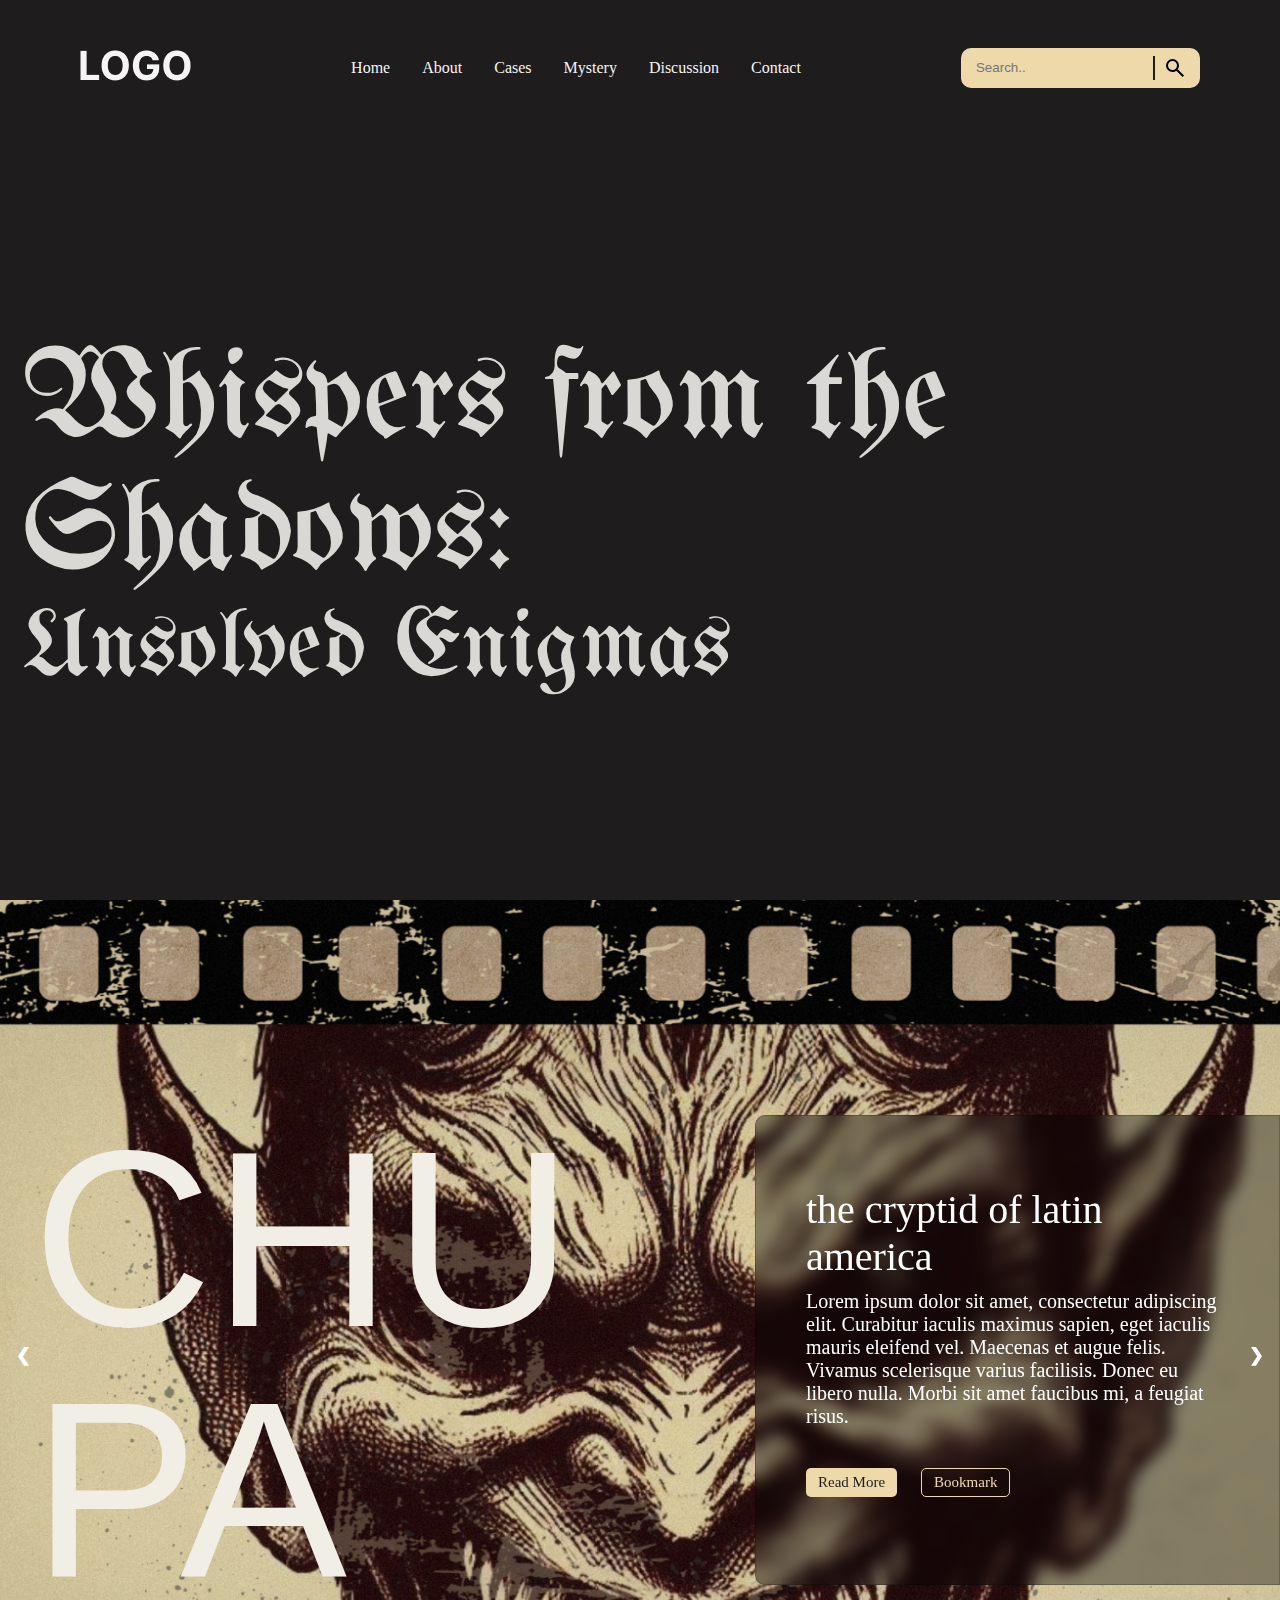
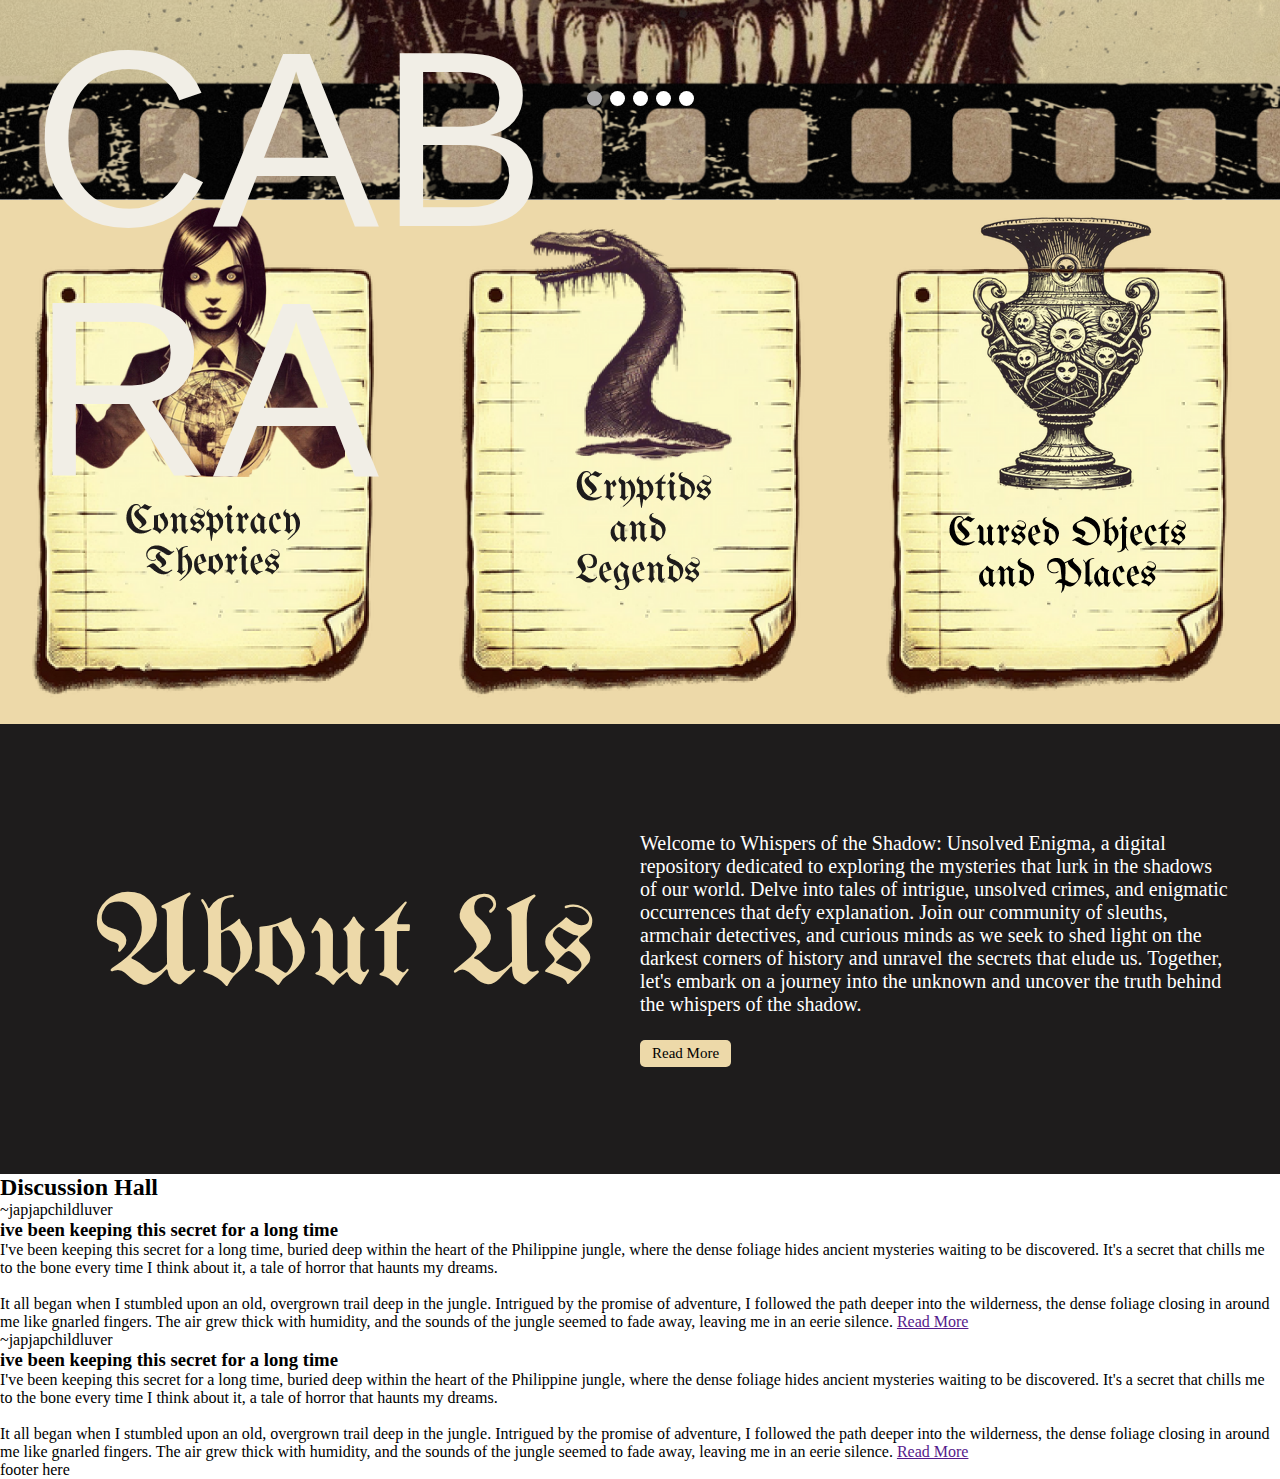
==== index.html @ 6ffd32dd "feat: added about us and discussion hall" ====
<!DOCTYPE html>
<html lang="en">

<head>
    <meta charset="UTF-8">
    <meta name="viewport" content="width=device-width, initial-scale=1.0">
    <title>Document</title>
    <link rel="stylesheet" href="/css/styles.css">
</head>

<body>
    <main>
        <nav>
            <div>
                <img src="/images/LOGO.png" alt="">
            </div>
            <ul>
                <li><a href="">Home</a></li>
                <li><a href="">About</a></li>
                <li><a href="">Cases</a></li>
                <li><a href="">Mystery</a></li>
                <li><a href="">Discussion</a></li>
                <li><a href="">Contact</a></li>

            </ul>
            <div class="search-container">
                <form action="">
                    <input type="text" placeholder="Search.." name="search">
                    <button type="submit"><img src="/images/search-icon.svg" alt=""></button>
                </form>
            </div>
        </nav>
        <!-- HERO  -->
        <section class="hero">
            <div>
                <div class="text-container">
                    <span>Whispers from the Shadows:</span>

                    <span>Unsolved Enigmas</span>
                </div>
            </div>
        </section>

    </main>

    <!-- || ============= CREATURES - SLIDER ================= || -->
    <section class="slideshow-container">

        <div class="mySlides fade">
            <div class="slider-content" style="width:100%">
                <!-- CHUPA CABRA -->
                <div>
                    <span class="slider-title">CHUPA CABRA</span>
                    <div class="content-right">
                        <span class="slider-subtitle">the cryptid of latin america</span>
                        <p>Lorem ipsum dolor sit amet, consectetur adipiscing elit. Curabitur iaculis maximus sapien,
                            eget iaculis mauris eleifend
                            vel. Maecenas et augue felis. Vivamus scelerisque varius facilisis. Donec eu libero nulla.
                            Morbi sit amet faucibus mi, a
                            feugiat risus.</p>

                        <div class="slider-buttons">
                            <button>Read More</button>
                            <button>Bookmark</button>
                        </div>
                    </div>

                </div>

            </div>

        </div>

        <div class="mySlides fade">

            <div class="slider-content" style="width:100%">
                <!-- ANA BELLE  -->
                <div>
                    <span class="slider-title">ANA BELLE</span>
                    <div class="content-right">
                        <span class="slider-subtitle">the cryptid of latin america</span>
                        <p>Lorem ipsum dolor sit amet, consectetur adipiscing elit. Curabitur iaculis maximus sapien,
                            eget iaculis mauris eleifend
                            vel. Maecenas et augue felis. Vivamus scelerisque varius facilisis. Donec eu libero nulla.
                            Morbi sit amet faucibus mi, a
                            feugiat risus.</p>

                        <div class="slider-buttons">
                            <button>Read More</button>
                            <button>Bookmark</button>
                        </div>
                    </div>

                </div>
            </div>

        </div>

        <div class="mySlides fade">

            <div class="slider-content" style="width:100%">
                <!-- AXE MAN -->
                <div>
                    <span class="slider-title">AXE MAN</span>
                    <div class="content-right">
                        <span class="slider-subtitle">the cryptid of latin america</span>
                        <p>Lorem ipsum dolor sit amet, consectetur adipiscing elit. Curabitur iaculis maximus sapien,
                            eget iaculis mauris eleifend
                            vel. Maecenas et augue felis. Vivamus scelerisque varius facilisis. Donec eu libero nulla.
                            Morbi sit amet faucibus mi, a
                            feugiat risus.</p>

                        <div class="slider-buttons">
                            <button>Read More</button>
                            <button>Bookmark</button>
                        </div>
                    </div>

                </div>
            </div>

        </div>

        <div class="mySlides fade">

            <div class="slider-content" style="width:100%">
                <!-- MARY CELESTE -->
                <div>
                    <span class="slider-title">MARY CELESTE</span>
                    <div class="content-right">
                        <span class="slider-subtitle">the cryptid of latin america</span>
                        <p>Lorem ipsum dolor sit amet, consectetur adipiscing elit. Curabitur iaculis maximus sapien,
                            eget iaculis mauris eleifend
                            vel. Maecenas et augue felis. Vivamus scelerisque varius facilisis. Donec eu libero nulla.
                            Morbi sit amet faucibus mi, a
                            feugiat risus.</p>

                        <div class="slider-buttons">
                            <button>Read More</button>
                            <button>Bookmark</button>
                        </div>
                    </div>

                </div>
            </div>

        </div>

        <div class="mySlides fade">

            <div class="slider-content" style="width:100%">
                <!-- BELL WITCH -->
                <div>
                    <span class="slider-title">BELL WITCH</span>
                    <div class="content-right">
                        <span class="slider-subtitle">the cryptid of latin america</span>
                        <p>Lorem ipsum dolor sit amet, consectetur adipiscing elit. Curabitur iaculis maximus sapien,
                            eget iaculis mauris eleifend
                            vel. Maecenas et augue felis. Vivamus scelerisque varius facilisis. Donec eu libero nulla.
                            Morbi sit amet faucibus mi, a
                            feugiat risus.</p>

                        <div class="slider-buttons">
                            <button>Read More</button>
                            <button>Bookmark</button>
                        </div>
                    </div>

                </div>
            </div>

        </div>

        <a class="prev" onclick="plusSlides(-1)">❮</a>
        <a class="next" onclick="plusSlides(1)">❯</a>


        <div class="dots" style="text-align:center">
            <span class="dot" onclick="currentSlide(1)"></span>
            <span class="dot" onclick="currentSlide(2)"></span>
            <span class="dot" onclick="currentSlide(3)"></span>
            <span class="dot" onclick="currentSlide(4)"></span>
            <span class="dot" onclick="currentSlide(5)"></span>
        </div>
    </section>

    <!-- || ============= CATEGORIES - SLIDER ================= || -->

    <section class="banner-section">

        <!-- TODO: EDIT PNG, TRIM BORDERS FOR UNIFORM SIZE -->

        <article class="banner-article">
            <div class="banner-div">
                <ul class="banner-ul">
                    <li class="banner-li"><img src="/images/categories/conspiracy-theories.png" /></li>
                    <li class="banner-li"><img src="/images/categories/cryptids-legends.png" /></li>
                    <li class="banner-li"><img src="/images/categories/cursed-obj-places.png" /></li>
                    <!-- <li class="banner-li"><img src="/images/categories/" /></li> -->
                </ul>
            </div>
            <div class="banner-div">
                <ul class="banner-ul">
                    <li class="banner-li"><img src="/images/categories/historical-mysteries.png" /></li>
                    <li class="banner-li"><img src="/images/categories/paranormal.png" /></li>
                    <li class="banner-li"><img src="/images/categories/unsolved-crimes.png" /></li>
                    <!-- <li class="banner-li"><img src="/images/categories/" /></li> -->
                </ul>
            </div>

        </article>
    </section>

    <!-- || ============= ABOUT US ================= || -->
    <section class="about-us">
        <div>
            <span>About Us</span>
            <div class="about-content">
                <div>
                    <!-- TODO: image appear on hover -->
                    <img src="/images/about-us.png" alt="">
                    <p>Welcome to Whispers of the Shadow: Unsolved Enigma, a digital repository dedicated to exploring
                        the
                        mysteries that lurk
                        in the shadows of our world. Delve into tales of intrigue, unsolved crimes, and enigmatic
                        occurrences that defy
                        explanation. Join our community of sleuths, armchair detectives, and curious minds as we seek to
                        shed light on the
                        darkest corners of history and unravel the secrets that elude us. Together, let's embark on a
                        journey into the unknown
                        and uncover the truth behind the whispers of the shadow.</p>
                </div>
                <button>Read More</button>
            </div>
        </div>
    </section>


    <!-- || ============= DISCUSSION ================= || -->
    <section class="discussion-section">
        <h2>Discussion Hall</h2>

        <div class="discussion">
            <span class="disc-sender">~japjapchildluver</span>
            <h3 class="disc-title">ive been keeping this secret for a long time</h3>
            <p>
                I've been keeping this secret for a long time, buried deep within the heart of the Philippine jungle,
                where the dense
                foliage hides ancient mysteries waiting to be discovered. It's a secret that chills me to the bone every
                time I think
                about it, a tale of horror that haunts my dreams.
                <br><br>
                It all began when I stumbled upon an old, overgrown trail deep in the jungle. Intrigued by the promise
                of adventure, I
                followed the path deeper into the wilderness, the dense foliage closing in around me like gnarled
                fingers. The air grew
                thick with humidity, and the sounds of the jungle seemed to fade away, leaving me in an eerie silence.

                <span><a href="">Read More</a></span>
            </p>

        </div>
        <!--  -->
        <div class="discussion">
            <span class="disc-sender">~japjapchildluver</span>
            <h3 class="disc-title">ive been keeping this secret for a long time</h3>
            <p>
                I've been keeping this secret for a long time, buried deep within the heart of the Philippine jungle,
                where the dense
                foliage hides ancient mysteries waiting to be discovered. It's a secret that chills me to the bone every
                time I think
                about it, a tale of horror that haunts my dreams.
                <br><br>
                It all began when I stumbled upon an old, overgrown trail deep in the jungle. Intrigued by the promise
                of adventure, I
                followed the path deeper into the wilderness, the dense foliage closing in around me like gnarled
                fingers. The air grew
                thick with humidity, and the sounds of the jungle seemed to fade away, leaving me in an eerie silence.

                <a><a href="">Read More</a></a>
            </p>

        </div>

    </section>


    <!-- || ============= FOOTER ================= || -->
    <footer>
        footer here

    </footer>





    <script src="/js/script.js"></script>
</body>

</html>
---- css/styles.css ----
@import url("https://fonts.googleapis.com/css2?family=Old+Standard+TT:ital,wght@0,400;0,700;1,400&family=UnifrakturMaguntia&display=swap");
@import url("https://fonts.cdnfonts.com/css/coluna");
* {
  margin: 0;
  padding: 0;
  box-sizing: border-box;
  border: none;
}

main {
  background-color: #1E1C1C;
}

nav {
  display: flex;
  align-items: center;
  padding: 0 5rem;
  height: 15vh;
  font-family: "Old Standard TT", serif;
  font-weight: 400;
  font-style: normal;
  font-size: 16px;
}
nav ul {
  text-decoration: none;
  margin: 0 auto;
}
nav ul li {
  display: inline;
  margin: 0 14px;
}
nav ul li a {
  text-decoration: none;
  color: #F5F5F5;
}
nav form {
  display: flex;
  align-items: center;
  align-items: stretch;
  max-width: 500px;
  padding: 5px;
  background-color: #EDD9A9;
  border-radius: 10px;
}
nav form input {
  background-color: #EDD9A9;
  height: 30px;
  padding: 0 0 0 10px;
}
nav form input:focus {
  outline: none;
}
nav form button {
  background-color: #EDD9A9;
  display: flex;
  align-items: center;
  cursor: pointer;
}
nav form button img {
  border-left: 2px solid #1E1C1C;
  padding: 0 8px;
}

.hero {
  height: 85vh;
  color: #DAD8D4;
  font-family: "UnifrakturMaguntia", cursive;
  font-weight: 400;
  font-style: normal;
  font-size: 16px;
}
.hero div {
  width: 80%;
  display: flex;
  justify-content: center;
  align-items: center;
  height: 100%;
}
.hero div .text-container {
  display: flex;
  flex-direction: column;
  align-items: start;
  width: 980px;
  font-size: 128px;
}
.hero div .text-container span:nth-child(2) {
  font-size: 96px;
}

.slideshow-container {
  max-width: 100vw;
  height: 100vh;
  position: relative;
  margin: auto;
  /* Next & previous buttons */
  /* Position the "next button" to the right */
  /* On hover, add a black background color with a little bit see-through */
  /* The dots/bullets/indicators */
  /* Fading animation */
  /* On smaller screens, decrease text size */
}
.slideshow-container .mySlides {
  display: none;
}
.slideshow-container .mySlides:nth-child(1) {
  background-image: url("/images/chupacabra.png");
  height: 100%;
  /* Center and scale the image nicely */
  background-position: center;
  background-repeat: no-repeat;
  background-size: cover;
}
.slideshow-container .mySlides:nth-child(2) {
  background-image: url("/images/anabelle.png");
  height: 100%;
  /* Center and scale the image nicely */
  background-position: center;
  background-repeat: no-repeat;
  background-size: cover;
}
.slideshow-container .mySlides:nth-child(3) {
  background-image: url("/images/axeman.png");
  height: 100%;
  /* Center and scale the image nicely */
  background-position: center;
  background-repeat: no-repeat;
  background-size: cover;
}
.slideshow-container .mySlides:nth-child(4) {
  background-image: url("/images/maryceleste.png");
  height: 100%;
  /* Center and scale the image nicely */
  background-position: center;
  background-repeat: no-repeat;
  background-size: cover;
}
.slideshow-container .mySlides:nth-child(5) {
  background-image: url("/images/bellwitch.png");
  height: 100%;
  /* Center and scale the image nicely */
  background-position: center;
  background-repeat: no-repeat;
  background-size: cover;
}
.slideshow-container .mySlides .slider-content {
  position: absolute;
  top: 50%;
  left: 50%;
  transform: translate(-50%, -50%);
  width: 100%;
  color: white;
}
.slideshow-container .mySlides .slider-content div {
  display: flex;
  justify-content: space-between;
}
.slideshow-container .mySlides .slider-content div .slider-title {
  display: inline-block;
  text-align: start;
  max-width: 600px;
  max-height: 470px;
  margin-left: 2rem;
  font-family: "Coluna", sans-serif;
  color: #F1EEE6;
  font-size: 250px;
  word-wrap: break-word;
  line-height: 1;
}
.slideshow-container .mySlides .slider-content div .content-right {
  display: inline-block;
  width: 525px;
  background: rgba(0, 0, 0, 0.37);
  border-radius: 10px 0 0 10px;
  border: 1px rgba(0, 0, 0, 0.22) solid;
  -webkit-backdrop-filter: blur(7.2px);
          backdrop-filter: blur(7.2px);
  padding: 70px 50px;
  word-wrap: break-word;
}
.slideshow-container .mySlides .slider-content div .content-right .slider-subtitle {
  font-family: "Old Standard TT", serif;
  font-weight: 400;
  font-style: normal;
  font-size: 40px;
}
.slideshow-container .mySlides .slider-content div .content-right p {
  font-family: "Old Standard TT", serif;
  font-weight: 400;
  font-style: normal;
  font-size: 20px;
  margin: 10px 0 40px 0;
}
.slideshow-container .mySlides .slider-content div .content-right .slider-buttons {
  justify-content: start;
  gap: 1.5rem;
}
.slideshow-container .mySlides .slider-content div .content-right .slider-buttons button {
  font-family: "Old Standard TT", serif;
  font-weight: 400;
  font-style: normal;
  font-size: 15px;
  padding: 5px 12px;
  border-radius: 5px;
}
.slideshow-container .mySlides .slider-content div .content-right .slider-buttons button:nth-child(1) {
  background-color: #EDD9A9;
  color: #1E1C1C;
}
.slideshow-container .mySlides .slider-content div .content-right .slider-buttons button:nth-child(2) {
  background-color: transparent;
  color: #EDD9A9;
  border: 1.5px solid #EDD9A9;
}
.slideshow-container .prev,
.slideshow-container .next {
  cursor: pointer;
  position: absolute;
  top: 50%;
  width: auto;
  padding: 16px;
  margin-top: -22px;
  color: white;
  font-weight: bold;
  font-size: 18px;
  transition: 0.6s ease;
  border-radius: 0 3px 3px 0;
  -webkit-user-select: none;
     -moz-user-select: none;
          user-select: none;
}
.slideshow-container .next {
  right: 0;
  border-radius: 3px 0 0 3px;
}
.slideshow-container .prev:hover,
.slideshow-container .next:hover {
  background-color: rgba(0, 0, 0, 0.8);
}
.slideshow-container .dots {
  position: absolute;
  left: 0;
  right: 0;
  margin: 0 auto;
  bottom: 10%;
  width: 125px;
}
.slideshow-container .dot {
  cursor: pointer;
  height: 15px;
  width: 15px;
  margin: 0 2px;
  background-color: #ffffff;
  border-radius: 50%;
  display: inline-block;
  transition: background-color 0.6s ease;
}
.slideshow-container .active,
.slideshow-container .dot:hover {
  background-color: #aaaaaa;
}
.slideshow-container .fade {
  animation-name: fade;
  animation-duration: 1.5s;
}
@keyframes fade {
  from {
    opacity: 0.4;
  }
  to {
    opacity: 1;
  }
}
@media only screen and (max-width: 300px) {
  .slideshow-container .prev,
  .slideshow-container .next,
  .slideshow-container .text {
    font-size: 11px;
  }
}

.banner-section {
  width: 100%;
  overflow: hidden;
}
.banner-section .banner-article {
  display: flex;
  width: 200%;
  animation: bannermove 30s linear infinite;
}
.banner-section .banner-article .banner-div {
  width: 100%;
}
.banner-section .banner-article .banner-div .banner-ul {
  display: flex;
  background-color: #EDD9A9;
  list-style-type: none;
  padding-left: 0;
  margin: 0;
}
.banner-section .banner-article .banner-div .banner-ul .banner-li {
  width: 100%;
  display: flex;
  justify-content: center;
  align-items: center;
}
.banner-section .banner-article .banner-div .banner-ul .banner-li .banner-li img {
  display: block;
  width: 100%;
}
.banner-section .banner-article.paused {
  animation-play-state: paused;
}
.banner-section .banner-section:hover .banner-article {
  animation-play-state: paused;
}
@keyframes bannermove {
  0% {
    transform: translateX(0);
  }
  100% {
    transform: translateX(-50%);
  }
}

.about-us {
  background-color: #1E1C1C;
  font-family: "Old Standard TT", serif;
  font-weight: 400;
  font-style: normal;
  font-size: 20px;
  color: white;
  height: 50vh;
  display: flex;
  justify-content: center;
  align-items: center;
  padding: 0 3rem;
}
.about-us div {
  display: flex;
}
.about-us div span {
  flex: 1;
  display: flex;
  justify-content: center;
  align-items: center;
  font-family: "UnifrakturMaguntia", cursive;
  font-weight: 400;
  font-style: normal;
  font-size: 128px;
  color: #EDD9A9;
}
.about-us div .about-content {
  flex: 1;
  display: flex;
  flex-direction: column;
}
.about-us div .about-content button {
  margin-top: 1.5rem;
  max-width: -moz-fit-content;
  max-width: fit-content;
  background-color: #EDD9A9;
  font-family: "Old Standard TT", serif;
  font-weight: 400;
  font-style: normal;
  font-size: 15px;
  border-radius: 5px;
  padding: 5px 12px;
}/*# sourceMappingURL=styles.css.map */
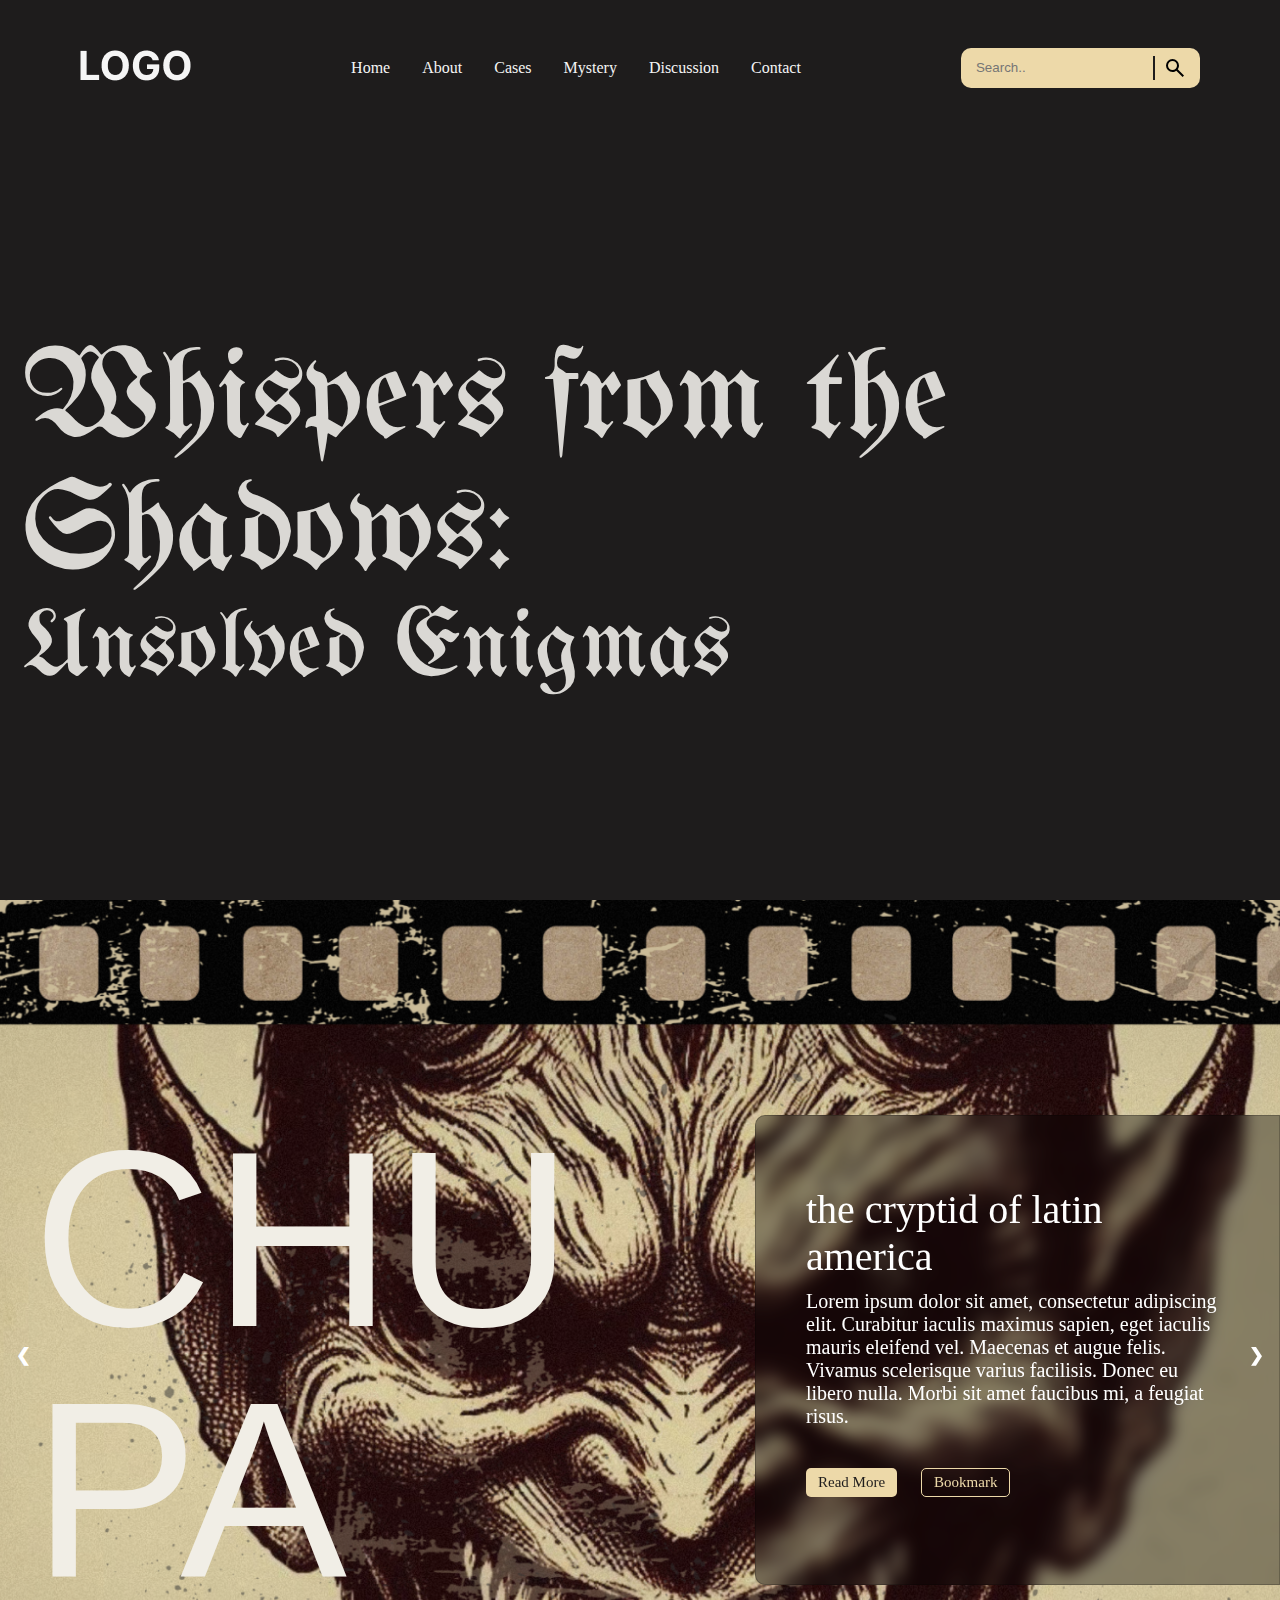
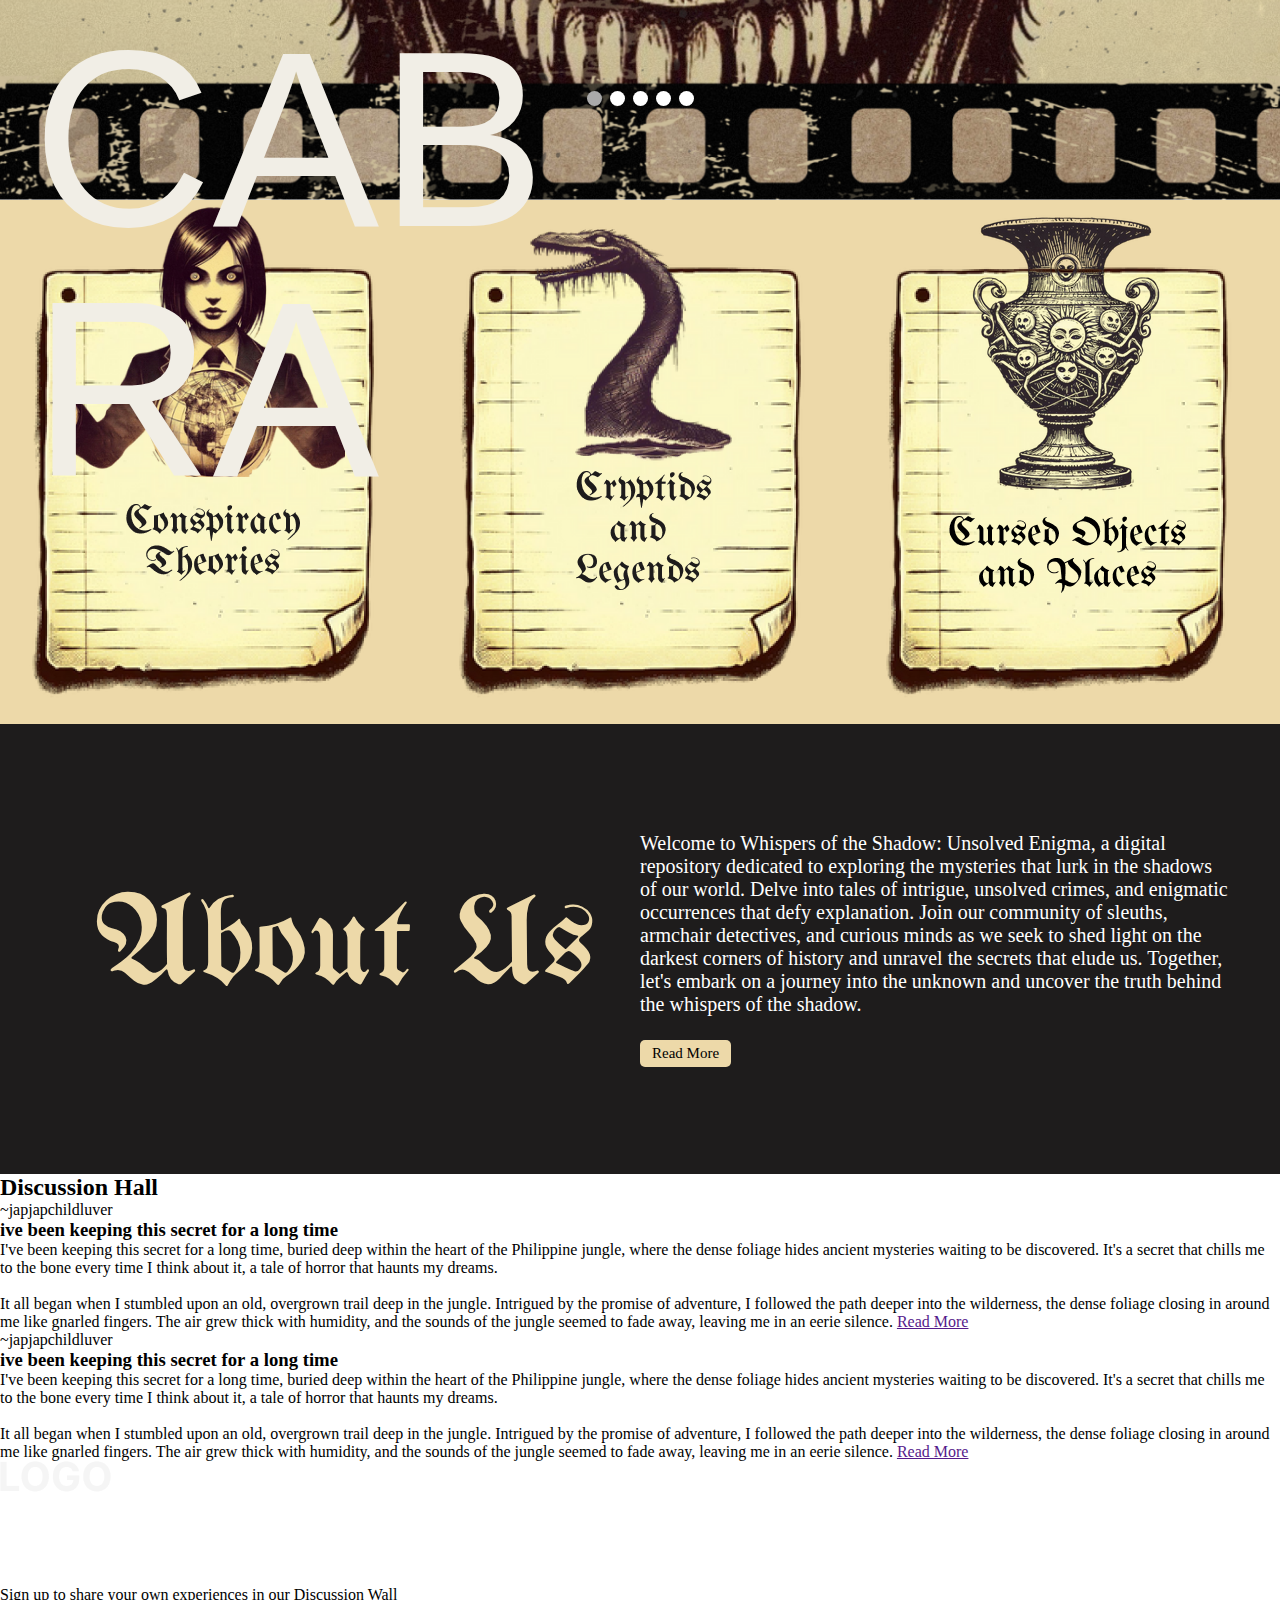
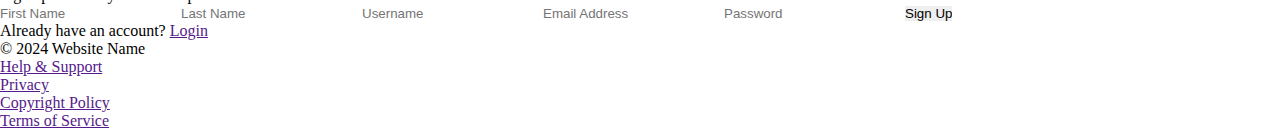
==== commit 3a23e2bb: "feat: added footer" ====
--- a/index.html
+++ b/index.html
@@ -9,7 +9,8 @@
 </head>
 
 <body>
-    <main>
+    <!-- <div class="light"></div> -->
+    <main class="black-out">
         <nav>
             <div>
                 <img src="/images/LOGO.png" alt="">
@@ -44,7 +45,7 @@
     </main>
 
     <!-- || ============= CREATURES - SLIDER ================= || -->
-    <section class="slideshow-container">
+    <section class="hidden slideshow-container">
 
         <div class="mySlides fade">
             <div class="slider-content" style="width:100%">
@@ -186,7 +187,7 @@
 
     <!-- || ============= CATEGORIES - SLIDER ================= || -->
 
-    <section class="banner-section">
+    <section class="hidden banner-section">
 
         <!-- TODO: EDIT PNG, TRIM BORDERS FOR UNIFORM SIZE -->
 
@@ -212,12 +213,12 @@
     </section>
 
     <!-- || ============= ABOUT US ================= || -->
-    <section class="about-us">
+    <section class="hidden about-us">
         <div>
             <span>About Us</span>
             <div class="about-content">
                 <div>
-                    <!-- TODO: image appear on hover -->
+
                     <img src="/images/about-us.png" alt="">
                     <p>Welcome to Whispers of the Shadow: Unsolved Enigma, a digital repository dedicated to exploring
                         the
@@ -237,7 +238,7 @@
 
 
     <!-- || ============= DISCUSSION ================= || -->
-    <section class="discussion-section">
+    <section class="hidden discussion-section">
         <h2>Discussion Hall</h2>
 
         <div class="discussion">
@@ -286,9 +287,60 @@
 
 
     <!-- || ============= FOOTER ================= || -->
-    <footer>
-        footer here
-
+    <footer class="hidden">
+        <section>
+            <div class="footer-head">
+                <div>
+                    <img src="/images/LOGO.png" alt="">
+                </div>
+                <div>
+                    <ul>
+                        <li><a href=""><img src="/images/socials/x.png" alt=""></a></li>
+                        <li><a href=""><img src="/images/socials/ig.png" alt=""></a></li>
+                        <li><a href=""><img src="/images/socials/linkedin.png" alt=""></a></li>
+                        <li><a href=""><img src="/images/socials/fb.png" alt=""></a></li>
+                        <li><a href=""><img src="/images/socials/yt.png" alt=""></a></li>
+                    </ul>
+                </div>
+            </div>
+            <hr>
+            <div class="footer-content">
+                <div>
+                    <p>Sign up to share your own experiences in our Discussion Wall</p>
+
+                    <form action="">
+                        <span class="user-name">
+                            <input type="text" placeholder="First Name">
+                            <input type="text" placeholder="Last Name">
+                        </span>
+
+                        <input type="text" placeholder="Username">
+                        <input type="text" placeholder="Email Address">
+                        <input type="password" placeholder="Password">
+                        <input class="signup" type="submit" value="Sign Up">
+                    </form>
+                    <span class="login">
+                        Already have an account? <a href="">Login</a>
+                    </span>
+                </div>
+
+            </div>
+            <hr>
+            <div class="footer-foot">
+                <div class="copyright">
+                    &#169; 2024 Website Name
+                </div>
+                <div>
+                    <ul>
+                        <li><a href="">Help & Support</a></li>
+                        <li><a href="">Privacy </a></li>
+                        <li><a href="">Copyright Policy</a></li>
+                        <li><a href="">Terms of Service</a></li>
+
+                    </ul>
+                </div>
+            </div>
+        </section>
     </footer>
 
 
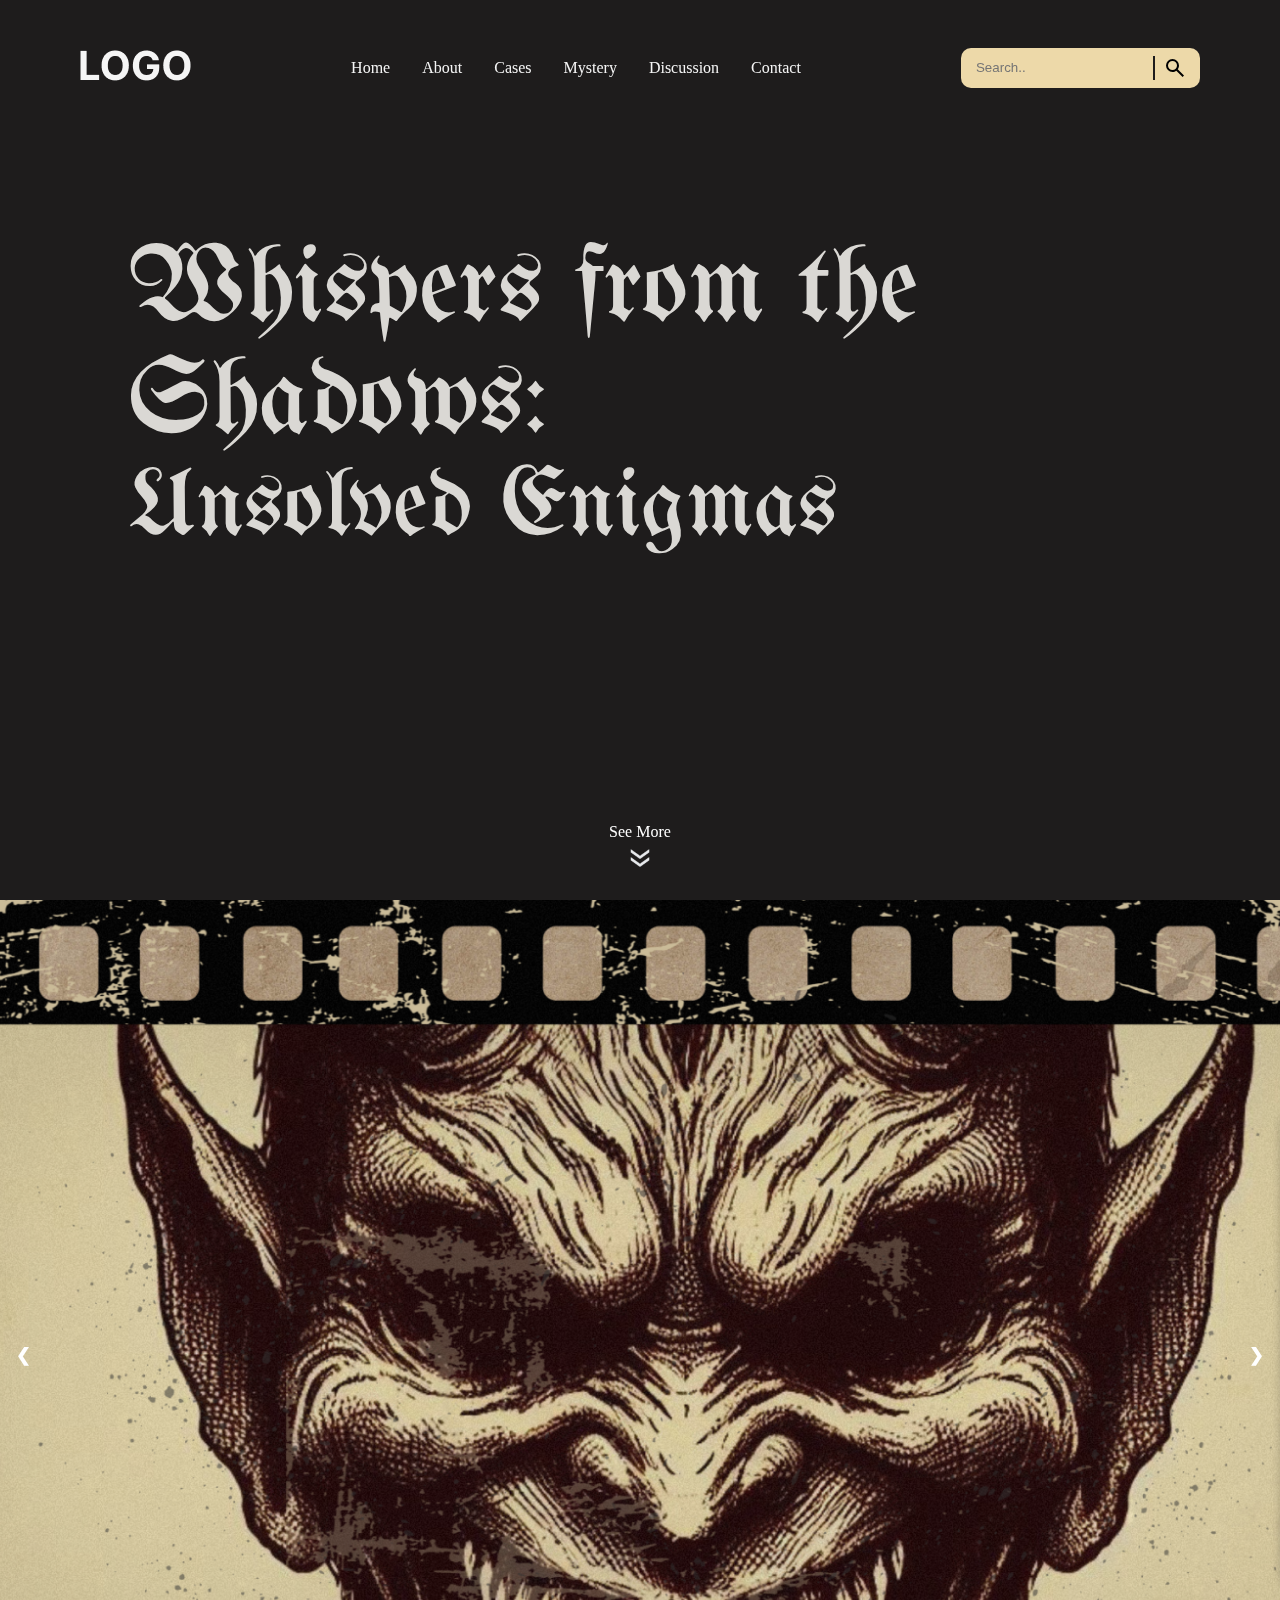
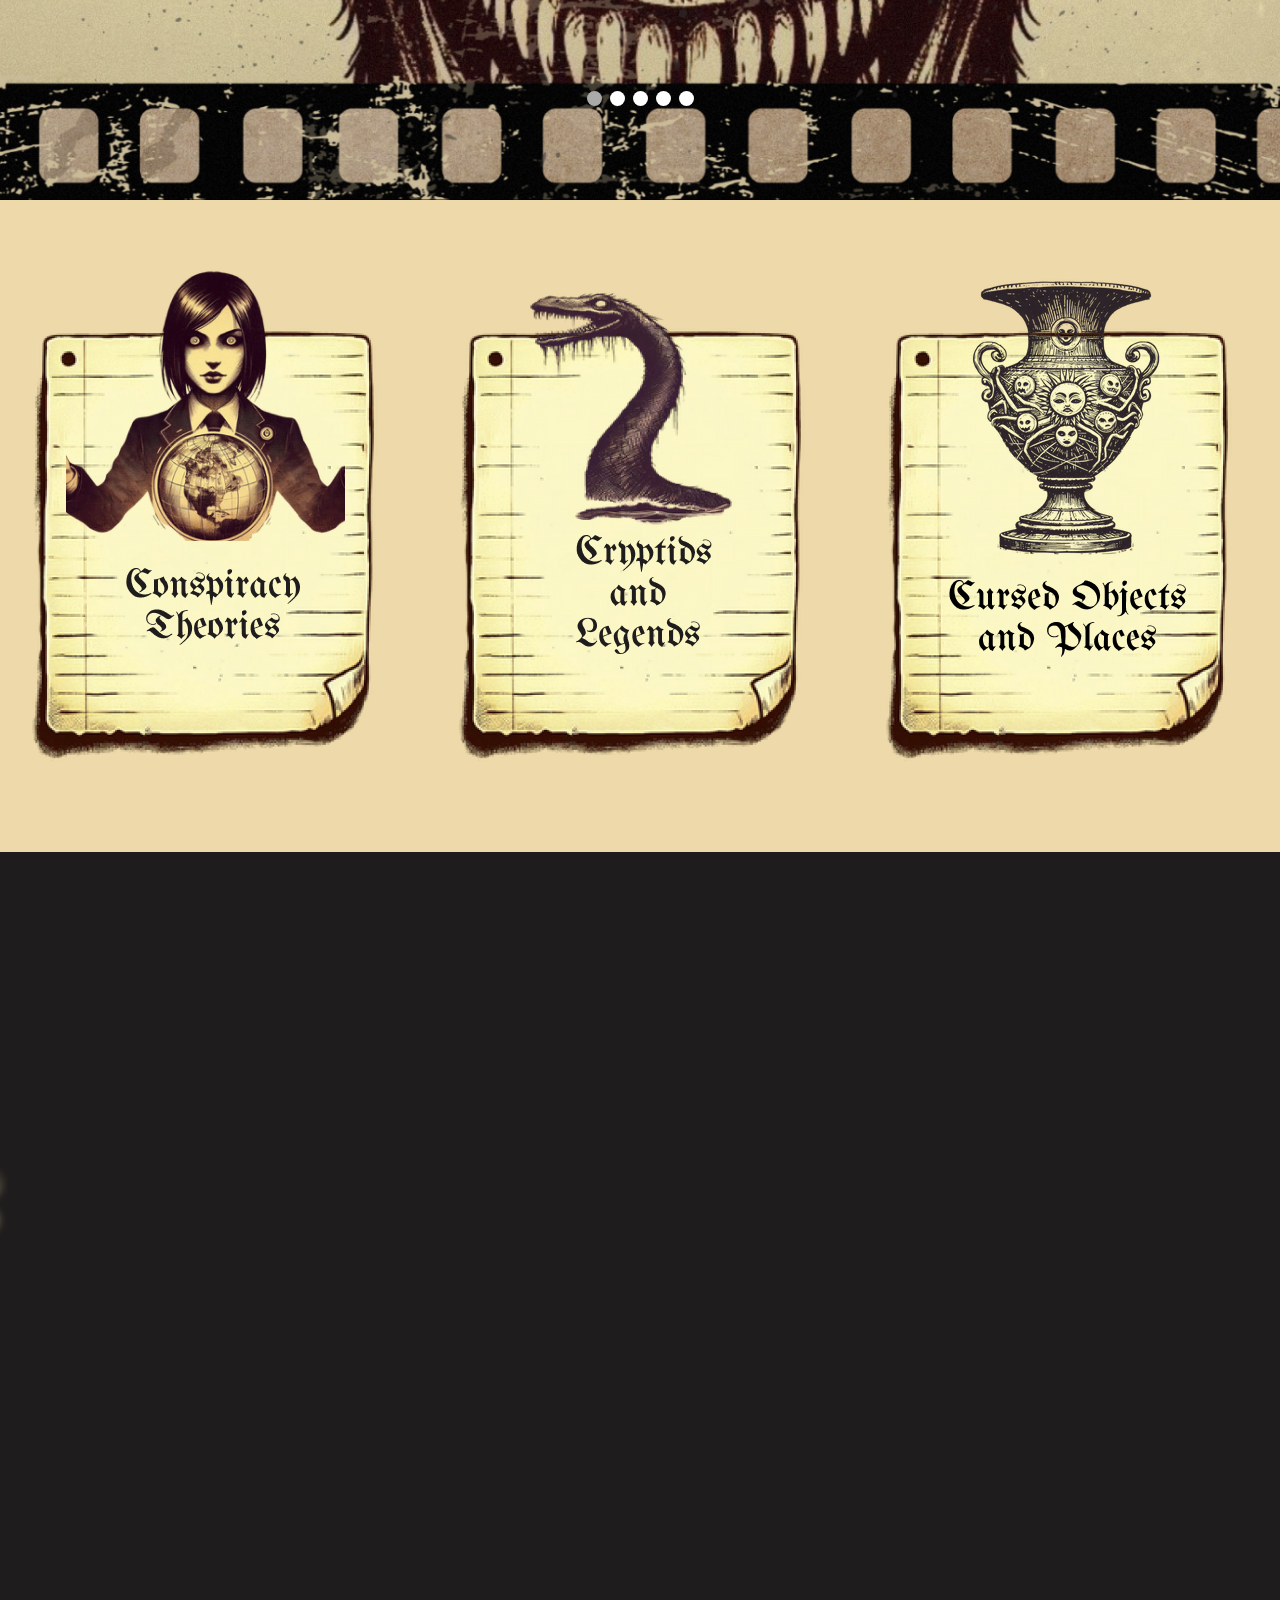
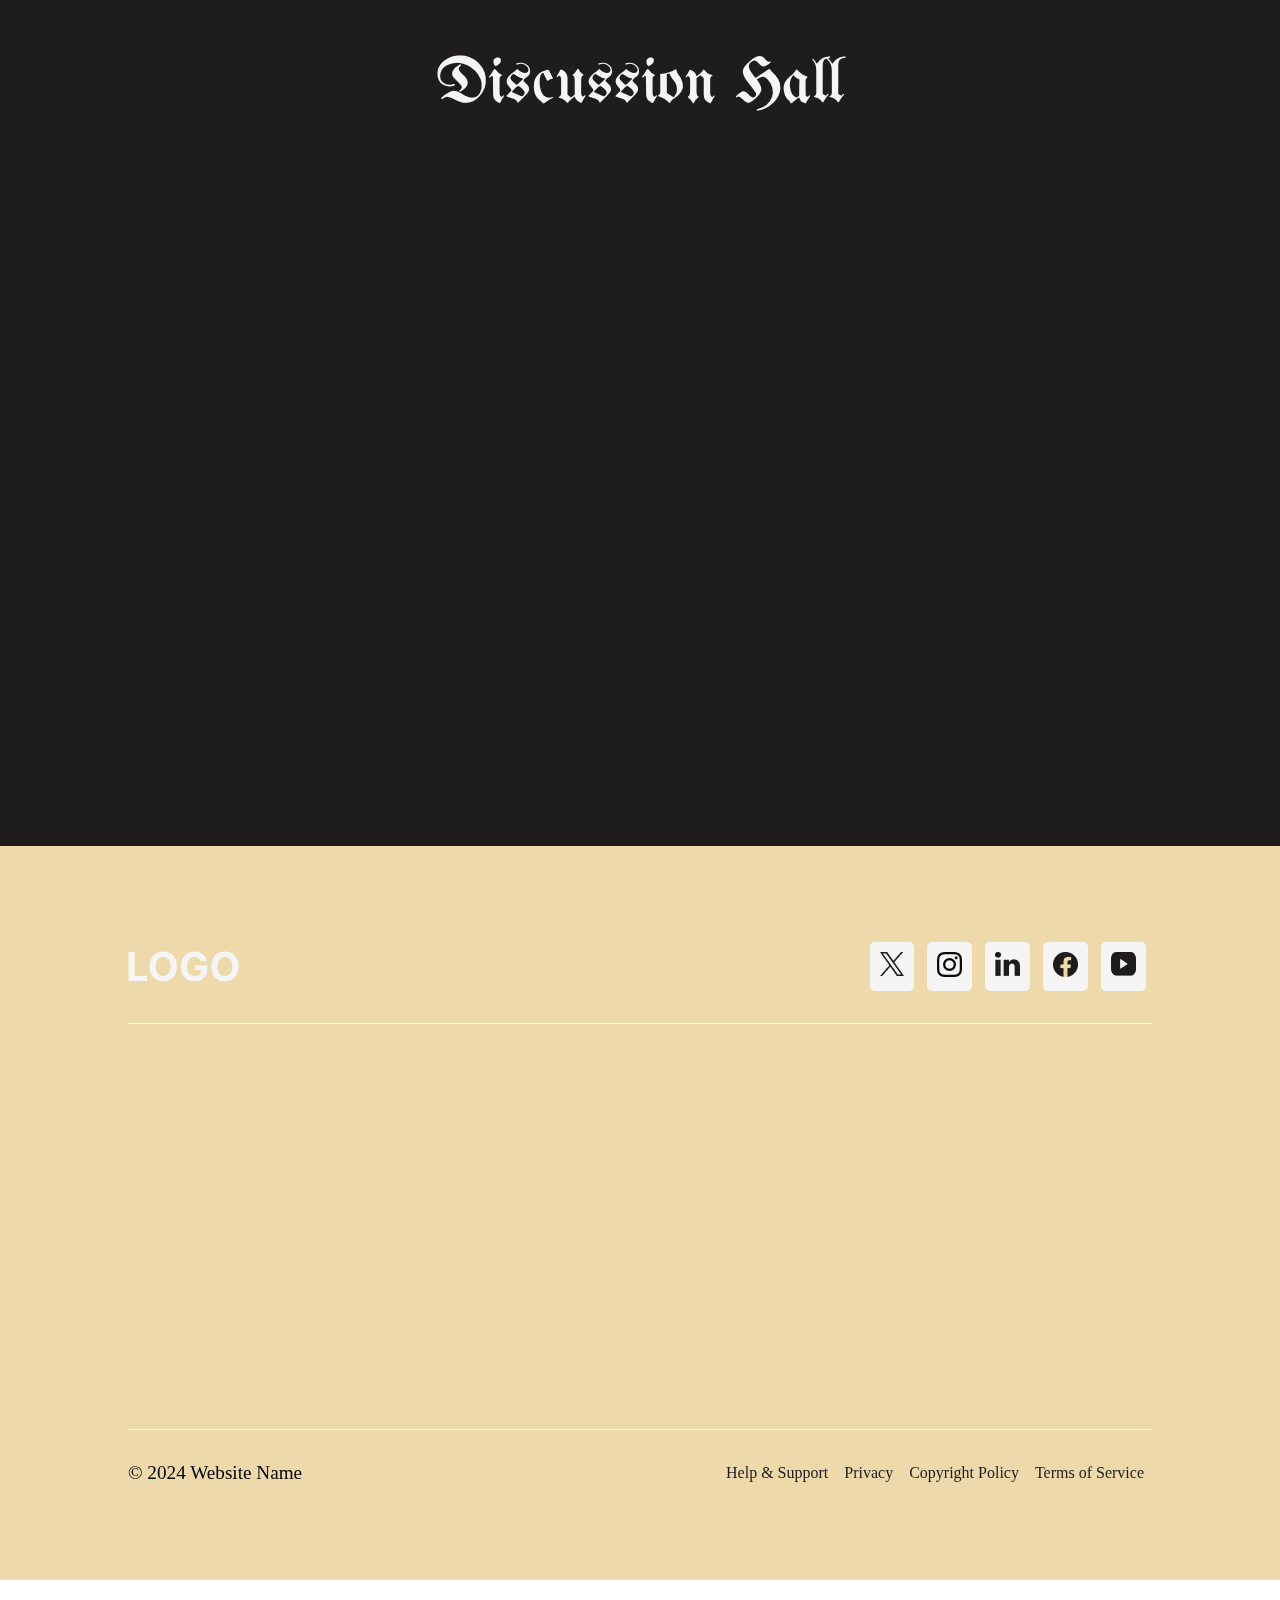
==== commit db1badbb: "feat: all structures and features completed (no content yet)" ====
--- a/index.html
+++ b/index.html
@@ -8,51 +8,65 @@
     <link rel="stylesheet" href="/css/styles.css">
 </head>
 
-<body>
-    <!-- <div class="light"></div> -->
+<body onload="autoplayAudio()">
+    <div class="light"></div>
     <main class="black-out">
         <nav>
             <div>
-                <img src="/images/LOGO.png" alt="">
-            </div>
-            <ul>
-                <li><a href="">Home</a></li>
-                <li><a href="">About</a></li>
-                <li><a href="">Cases</a></li>
-                <li><a href="">Mystery</a></li>
-                <li><a href="">Discussion</a></li>
-                <li><a href="">Contact</a></li>
+                <img src="/assets/images/LOGO.png" alt="">
+            </div>
+            <ul class="mobile">
+                <li><a href="/">Home</a></li>
+                <li><a href="#about">About</a></li>
+                <li><a href="/">Cases</a></li>
+                <li><a href="#mystery">Mystery</a></li>
+                <li><a href="#discussion">Discussion</a></li>
+                <li><a href="/">Contact</a></li>
 
             </ul>
             <div class="search-container">
                 <form action="">
                     <input type="text" placeholder="Search.." name="search">
-                    <button type="submit"><img src="/images/search-icon.svg" alt=""></button>
+                    <button type="submit"><img src="/assets/images/search-icon.svg" alt=""></button>
                 </form>
             </div>
         </nav>
         <!-- HERO  -->
         <section class="hero">
+
             <div>
                 <div class="text-container">
                     <span>Whispers from the Shadows:</span>
 
                     <span>Unsolved Enigmas</span>
                 </div>
-            </div>
+
+            </div>
+
+            <div class="seemore" style="color:white">
+                <span>
+                    See More
+                    <a href="#slider">
+                        <img src="/assets/images/arrow.png" alt="">
+                    </a>
+                </span>
+            </div>
+
+
+
         </section>
 
     </main>
 
     <!-- || ============= CREATURES - SLIDER ================= || -->
-    <section class="hidden slideshow-container">
+    <section id="slider" class=" slideshow-container">
 
         <div class="mySlides fade">
             <div class="slider-content" style="width:100%">
                 <!-- CHUPA CABRA -->
                 <div>
-                    <span class="slider-title">CHUPA CABRA</span>
-                    <div class="content-right">
+                    <span class="inView-left hidden-left slider-title">CHUPA CABRA</span>
+                    <div class="inView-right hidden-right content-right">
                         <span class="slider-subtitle">the cryptid of latin america</span>
                         <p>Lorem ipsum dolor sit amet, consectetur adipiscing elit. Curabitur iaculis maximus sapien,
                             eget iaculis mauris eleifend
@@ -77,8 +91,8 @@
             <div class="slider-content" style="width:100%">
                 <!-- ANA BELLE  -->
                 <div>
-                    <span class="slider-title">ANA BELLE</span>
-                    <div class="content-right">
+                    <span class="hidden-left slider-title">ANA BELLE</span>
+                    <div class="hidden-right content-right">
                         <span class="slider-subtitle">the cryptid of latin america</span>
                         <p>Lorem ipsum dolor sit amet, consectetur adipiscing elit. Curabitur iaculis maximus sapien,
                             eget iaculis mauris eleifend
@@ -102,8 +116,8 @@
             <div class="slider-content" style="width:100%">
                 <!-- AXE MAN -->
                 <div>
-                    <span class="slider-title">AXE MAN</span>
-                    <div class="content-right">
+                    <span class="hidden-left slider-title">AXE MAN</span>
+                    <div class="hidden-right content-right">
                         <span class="slider-subtitle">the cryptid of latin america</span>
                         <p>Lorem ipsum dolor sit amet, consectetur adipiscing elit. Curabitur iaculis maximus sapien,
                             eget iaculis mauris eleifend
@@ -127,8 +141,8 @@
             <div class="slider-content" style="width:100%">
                 <!-- MARY CELESTE -->
                 <div>
-                    <span class="slider-title">MARY CELESTE</span>
-                    <div class="content-right">
+                    <span class="hidden-left slider-title">MARY CELESTE</span>
+                    <div class="hidden-right content-right">
                         <span class="slider-subtitle">the cryptid of latin america</span>
                         <p>Lorem ipsum dolor sit amet, consectetur adipiscing elit. Curabitur iaculis maximus sapien,
                             eget iaculis mauris eleifend
@@ -152,8 +166,8 @@
             <div class="slider-content" style="width:100%">
                 <!-- BELL WITCH -->
                 <div>
-                    <span class="slider-title">BELL WITCH</span>
-                    <div class="content-right">
+                    <span class="hidden-left slider-title">BELL WITCH</span>
+                    <div class="hidden-right content-right">
                         <span class="slider-subtitle">the cryptid of latin america</span>
                         <p>Lorem ipsum dolor sit amet, consectetur adipiscing elit. Curabitur iaculis maximus sapien,
                             eget iaculis mauris eleifend
@@ -187,24 +201,22 @@
 
     <!-- || ============= CATEGORIES - SLIDER ================= || -->
 
-    <section class="hidden banner-section">
-
-        <!-- TODO: EDIT PNG, TRIM BORDERS FOR UNIFORM SIZE -->
+    <section id="mystery" class="banner-section">
 
         <article class="banner-article">
             <div class="banner-div">
                 <ul class="banner-ul">
-                    <li class="banner-li"><img src="/images/categories/conspiracy-theories.png" /></li>
-                    <li class="banner-li"><img src="/images/categories/cryptids-legends.png" /></li>
-                    <li class="banner-li"><img src="/images/categories/cursed-obj-places.png" /></li>
+                    <li class="banner-li"><img src="/assets/images/categories/conspiracy-theories.png" /></li>
+                    <li class="banner-li"><img src="/assets/images/categories/cryptids-legends.png" /></li>
+                    <li class="banner-li"><img src="/assets/images/categories/cursed-obj-places.png" /></li>
                     <!-- <li class="banner-li"><img src="/images/categories/" /></li> -->
                 </ul>
             </div>
             <div class="banner-div">
                 <ul class="banner-ul">
-                    <li class="banner-li"><img src="/images/categories/historical-mysteries.png" /></li>
-                    <li class="banner-li"><img src="/images/categories/paranormal.png" /></li>
-                    <li class="banner-li"><img src="/images/categories/unsolved-crimes.png" /></li>
+                    <li class="banner-li"><img src="/assets/images/categories/historical-mysteries.png" /></li>
+                    <li class="banner-li"><img src="/assets/images/categories/paranormal.png" /></li>
+                    <li class="banner-li"><img src="/assets/images/categories/unsolved-crimes.png" /></li>
                     <!-- <li class="banner-li"><img src="/images/categories/" /></li> -->
                 </ul>
             </div>
@@ -213,13 +225,13 @@
     </section>
 
     <!-- || ============= ABOUT US ================= || -->
-    <section class="hidden about-us">
+    <section id="about" class="hidden about-us">
         <div>
-            <span>About Us</span>
-            <div class="about-content">
-                <div>
-
-                    <img src="/images/about-us.png" alt="">
+            <span class="inView-left">About Us</span>
+            <div class="inView-y about-content">
+                <div>
+
+                    <img src="/assets/images/about-us.png" alt="">
                     <p>Welcome to Whispers of the Shadow: Unsolved Enigma, a digital repository dedicated to exploring
                         the
                         mysteries that lurk
@@ -238,10 +250,10 @@
 
 
     <!-- || ============= DISCUSSION ================= || -->
-    <section class="hidden discussion-section">
+    <section id="discussion" class="discussion-section">
         <h2>Discussion Hall</h2>
 
-        <div class="discussion">
+        <div class="inView-y discussion">
             <span class="disc-sender">~japjapchildluver</span>
             <h3 class="disc-title">ive been keeping this secret for a long time</h3>
             <p>
@@ -262,7 +274,7 @@
 
         </div>
         <!--  -->
-        <div class="discussion">
+        <div class="inView-y discussion">
             <span class="disc-sender">~japjapchildluver</span>
             <h3 class="disc-title">ive been keeping this secret for a long time</h3>
             <p>
@@ -287,24 +299,24 @@
 
 
     <!-- || ============= FOOTER ================= || -->
-    <footer class="hidden">
+    <footer>
         <section>
             <div class="footer-head">
                 <div>
-                    <img src="/images/LOGO.png" alt="">
+                    <img src="/assets/images/LOGO.png" alt="">
                 </div>
                 <div>
                     <ul>
-                        <li><a href=""><img src="/images/socials/x.png" alt=""></a></li>
-                        <li><a href=""><img src="/images/socials/ig.png" alt=""></a></li>
-                        <li><a href=""><img src="/images/socials/linkedin.png" alt=""></a></li>
-                        <li><a href=""><img src="/images/socials/fb.png" alt=""></a></li>
-                        <li><a href=""><img src="/images/socials/yt.png" alt=""></a></li>
+                        <li><a href=""><img src="/assets/images/socials/x.png" alt=""></a></li>
+                        <li><a href=""><img src="/assets/images/socials/ig.png" alt=""></a></li>
+                        <li><a href=""><img src="/assets/images/socials/linkedin.png" alt=""></a></li>
+                        <li><a href=""><img src="/assets/images/socials/fb.png" alt=""></a></li>
+                        <li><a href=""><img src="/assets/images/socials/yt.png" alt=""></a></li>
                     </ul>
                 </div>
             </div>
             <hr>
-            <div class="footer-content">
+            <div class="inView-y footer-content">
                 <div>
                     <p>Sign up to share your own experiences in our Discussion Wall</p>
 
@@ -339,6 +351,9 @@
 
                     </ul>
                 </div>
+                <!-- BGM -->
+                <audio id="bgm" src="/assets/audio/bgm.mp3">
+                </audio>
             </div>
         </section>
     </footer>
@@ -347,6 +362,7 @@
 
 
 
+
     <script src="/js/script.js"></script>
 </body>
 
--- a/css/styles.css
+++ b/css/styles.css
@@ -7,311 +7,76 @@
   border: none;
 }
 
+html {
+  scroll-behavior: smooth;
+}
+
+button {
+  outline: none;
+  border: none;
+  cursor: pointer;
+}
+
+a {
+  text-decoration: none;
+}
+
+ul {
+  list-style-type: none;
+}
+
 main {
   background-color: #1E1C1C;
 }
 
-nav {
-  display: flex;
-  align-items: center;
-  padding: 0 5rem;
-  height: 15vh;
-  font-family: "Old Standard TT", serif;
-  font-weight: 400;
-  font-style: normal;
-  font-size: 16px;
-}
-nav ul {
-  text-decoration: none;
-  margin: 0 auto;
-}
-nav ul li {
-  display: inline;
-  margin: 0 14px;
-}
-nav ul li a {
-  text-decoration: none;
-  color: #F5F5F5;
-}
-nav form {
-  display: flex;
-  align-items: center;
-  align-items: stretch;
-  max-width: 500px;
-  padding: 5px;
-  background-color: #EDD9A9;
-  border-radius: 10px;
-}
-nav form input {
-  background-color: #EDD9A9;
-  height: 30px;
-  padding: 0 0 0 10px;
-}
-nav form input:focus {
-  outline: none;
-}
-nav form button {
-  background-color: #EDD9A9;
-  display: flex;
-  align-items: center;
-  cursor: pointer;
-}
-nav form button img {
-  border-left: 2px solid #1E1C1C;
-  padding: 0 8px;
+.light {
+  position: fixed;
+  top: 0;
+  left: 0;
+  width: 100%;
+  height: 100%;
+  pointer-events: none;
+  background: radial-gradient(circle at var(--x) var(--y), transparent 10%, rgba(0, 0, 0, 0.95) 20%);
+  z-index: 2;
 }
 
-.hero {
-  height: 85vh;
-  color: #DAD8D4;
-  font-family: "UnifrakturMaguntia", cursive;
-  font-weight: 400;
-  font-style: normal;
-  font-size: 16px;
-}
-.hero div {
-  width: 80%;
-  display: flex;
-  justify-content: center;
-  align-items: center;
-  height: 100%;
-}
-.hero div .text-container {
-  display: flex;
-  flex-direction: column;
-  align-items: start;
-  width: 980px;
-  font-size: 128px;
-}
-.hero div .text-container span:nth-child(2) {
-  font-size: 96px;
+.fade {
+  animation: fade 1s ease-in;
 }
 
-.slideshow-container {
-  max-width: 100vw;
-  height: 100vh;
-  position: relative;
-  margin: auto;
-  /* Next & previous buttons */
-  /* Position the "next button" to the right */
-  /* On hover, add a black background color with a little bit see-through */
-  /* The dots/bullets/indicators */
-  /* Fading animation */
-  /* On smaller screens, decrease text size */
-}
-.slideshow-container .mySlides {
-  display: none;
-}
-.slideshow-container .mySlides:nth-child(1) {
-  background-image: url("/images/chupacabra.png");
-  height: 100%;
-  /* Center and scale the image nicely */
-  background-position: center;
-  background-repeat: no-repeat;
-  background-size: cover;
-}
-.slideshow-container .mySlides:nth-child(2) {
-  background-image: url("/images/anabelle.png");
-  height: 100%;
-  /* Center and scale the image nicely */
-  background-position: center;
-  background-repeat: no-repeat;
-  background-size: cover;
-}
-.slideshow-container .mySlides:nth-child(3) {
-  background-image: url("/images/axeman.png");
-  height: 100%;
-  /* Center and scale the image nicely */
-  background-position: center;
-  background-repeat: no-repeat;
-  background-size: cover;
-}
-.slideshow-container .mySlides:nth-child(4) {
-  background-image: url("/images/maryceleste.png");
-  height: 100%;
-  /* Center and scale the image nicely */
-  background-position: center;
-  background-repeat: no-repeat;
-  background-size: cover;
-}
-.slideshow-container .mySlides:nth-child(5) {
-  background-image: url("/images/bellwitch.png");
-  height: 100%;
-  /* Center and scale the image nicely */
-  background-position: center;
-  background-repeat: no-repeat;
-  background-size: cover;
-}
-.slideshow-container .mySlides .slider-content {
-  position: absolute;
-  top: 50%;
-  left: 50%;
-  transform: translate(-50%, -50%);
-  width: 100%;
-  color: white;
-}
-.slideshow-container .mySlides .slider-content div {
-  display: flex;
-  justify-content: space-between;
-}
-.slideshow-container .mySlides .slider-content div .slider-title {
-  display: inline-block;
-  text-align: start;
-  max-width: 600px;
-  max-height: 470px;
-  margin-left: 2rem;
-  font-family: "Coluna", sans-serif;
-  color: #F1EEE6;
-  font-size: 250px;
-  word-wrap: break-word;
-  line-height: 1;
-}
-.slideshow-container .mySlides .slider-content div .content-right {
-  display: inline-block;
-  width: 525px;
-  background: rgba(0, 0, 0, 0.37);
-  border-radius: 10px 0 0 10px;
-  border: 1px rgba(0, 0, 0, 0.22) solid;
-  -webkit-backdrop-filter: blur(7.2px);
-          backdrop-filter: blur(7.2px);
-  padding: 70px 50px;
-  word-wrap: break-word;
-}
-.slideshow-container .mySlides .slider-content div .content-right .slider-subtitle {
-  font-family: "Old Standard TT", serif;
-  font-weight: 400;
-  font-style: normal;
-  font-size: 40px;
-}
-.slideshow-container .mySlides .slider-content div .content-right p {
-  font-family: "Old Standard TT", serif;
-  font-weight: 400;
-  font-style: normal;
-  font-size: 20px;
-  margin: 10px 0 40px 0;
-}
-.slideshow-container .mySlides .slider-content div .content-right .slider-buttons {
-  justify-content: start;
-  gap: 1.5rem;
-}
-.slideshow-container .mySlides .slider-content div .content-right .slider-buttons button {
-  font-family: "Old Standard TT", serif;
-  font-weight: 400;
-  font-style: normal;
-  font-size: 15px;
-  padding: 5px 12px;
-  border-radius: 5px;
-}
-.slideshow-container .mySlides .slider-content div .content-right .slider-buttons button:nth-child(1) {
-  background-color: #EDD9A9;
-  color: #1E1C1C;
-}
-.slideshow-container .mySlides .slider-content div .content-right .slider-buttons button:nth-child(2) {
-  background-color: transparent;
-  color: #EDD9A9;
-  border: 1.5px solid #EDD9A9;
-}
-.slideshow-container .prev,
-.slideshow-container .next {
-  cursor: pointer;
-  position: absolute;
-  top: 50%;
-  width: auto;
-  padding: 16px;
-  margin-top: -22px;
-  color: white;
-  font-weight: bold;
-  font-size: 18px;
-  transition: 0.6s ease;
-  border-radius: 0 3px 3px 0;
-  -webkit-user-select: none;
-     -moz-user-select: none;
-          user-select: none;
-}
-.slideshow-container .next {
-  right: 0;
-  border-radius: 3px 0 0 3px;
-}
-.slideshow-container .prev:hover,
-.slideshow-container .next:hover {
-  background-color: rgba(0, 0, 0, 0.8);
-}
-.slideshow-container .dots {
-  position: absolute;
-  left: 0;
-  right: 0;
-  margin: 0 auto;
-  bottom: 10%;
-  width: 125px;
-}
-.slideshow-container .dot {
-  cursor: pointer;
-  height: 15px;
-  width: 15px;
-  margin: 0 2px;
-  background-color: #ffffff;
-  border-radius: 50%;
-  display: inline-block;
-  transition: background-color 0.6s ease;
-}
-.slideshow-container .active,
-.slideshow-container .dot:hover {
-  background-color: #aaaaaa;
-}
-.slideshow-container .fade {
-  animation-name: fade;
-  animation-duration: 1.5s;
-}
-@keyframes fade {
+.hidden-left {
+  animation: hidden-left 0.5s ease-in;
+}
+
+.hidden-right {
+  animation: hidden-right 0.5s ease-in;
+}
+
+@keyframes hidden-left {
   from {
-    opacity: 0.4;
+    opacity: 0.5;
+    transition: all 1s;
+    filter: blur(5px);
+    transform: translateX(-100%);
   }
   to {
     opacity: 1;
-  }
-}
-@media only screen and (max-width: 300px) {
-  .slideshow-container .prev,
-  .slideshow-container .next,
-  .slideshow-container .text {
-    font-size: 11px;
-  }
-}
-
-.banner-section {
-  width: 100%;
-  overflow: hidden;
-}
-.banner-section .banner-article {
-  display: flex;
-  width: 200%;
-  animation: bannermove 30s linear infinite;
-}
-.banner-section .banner-article .banner-div {
-  width: 100%;
-}
-.banner-section .banner-article .banner-div .banner-ul {
-  display: flex;
-  background-color: #EDD9A9;
-  list-style-type: none;
-  padding-left: 0;
-  margin: 0;
-}
-.banner-section .banner-article .banner-div .banner-ul .banner-li {
-  width: 100%;
-  display: flex;
-  justify-content: center;
-  align-items: center;
-}
-.banner-section .banner-article .banner-div .banner-ul .banner-li .banner-li img {
-  display: block;
-  width: 100%;
-}
-.banner-section .banner-article.paused {
-  animation-play-state: paused;
-}
-.banner-section .banner-section:hover .banner-article {
-  animation-play-state: paused;
+    filter: blur(0);
+    transform: translateX(0);
+  }
+}
+@keyframes hidden-right {
+  from {
+    opacity: 0.5;
+    transition: all 1s;
+    filter: blur(5px);
+    transform: translateX(100%);
+  }
+  to {
+    opacity: 1;
+    filter: blur(0);
+    transform: translateX(0);
+  }
 }
 @keyframes bannermove {
   0% {
@@ -321,48 +86,1752 @@
     transform: translateX(-50%);
   }
 }
+@keyframes fade {
+  from {
+    opacity: 0.5;
+  }
+  to {
+    opacity: 1;
+  }
+}
+@keyframes shake {
+  0% {
+    transform: translateX(0);
+  }
+  25% {
+    transform: translateX(-5px);
+  }
+  50% {
+    transform: translateX(5px);
+  }
+  75% {
+    transform: translateX(-5px);
+  }
+  100% {
+    transform: translateX(5px);
+  }
+}
+@keyframes moveUpDown {
+  0% {
+    transform: translateY(0);
+    /* Start position */
+  }
+  50% {
+    transform: translateY(-10px);
+    /* Move up */
+  }
+  100% {
+    transform: translateY(0);
+    /* Return to start position */
+  }
+}
+.inView-left {
+  opacity: 0.5;
+  transition: all 1s;
+  filter: blur(5px);
+  transform: translateX(-100%);
+}
 
-.about-us {
-  background-color: #1E1C1C;
-  font-family: "Old Standard TT", serif;
-  font-weight: 400;
-  font-style: normal;
-  font-size: 20px;
-  color: white;
-  height: 50vh;
-  display: flex;
-  justify-content: center;
-  align-items: center;
-  padding: 0 3rem;
-}
-.about-us div {
-  display: flex;
-}
-.about-us div span {
-  flex: 1;
-  display: flex;
-  justify-content: center;
-  align-items: center;
-  font-family: "UnifrakturMaguntia", cursive;
-  font-weight: 400;
-  font-style: normal;
-  font-size: 128px;
-  color: #EDD9A9;
-}
-.about-us div .about-content {
-  flex: 1;
-  display: flex;
-  flex-direction: column;
-}
-.about-us div .about-content button {
-  margin-top: 1.5rem;
-  max-width: -moz-fit-content;
-  max-width: fit-content;
-  background-color: #EDD9A9;
-  font-family: "Old Standard TT", serif;
-  font-weight: 400;
-  font-style: normal;
-  font-size: 15px;
-  border-radius: 5px;
-  padding: 5px 12px;
+.inView-right {
+  opacity: 0.5;
+  transition: all 1s;
+  filter: blur(5px);
+  transform: translateX(100%);
+}
+
+.inView-y {
+  opacity: 0;
+  transition: all 1s;
+  filter: blur(5px);
+  transform: translateY(50%);
+}
+
+.inView-show {
+  opacity: 1;
+  filter: blur(0);
+  transform: translateY(0);
+  transform: translateX(0);
+}
+
+@media (prefers-reduce-motion) {
+  .inView-right,
+  .inView-left,
+  .hidden-y {
+    transition: none;
+  }
+}
+@media only screen and (max-width: 300px) {
+  .prev,
+  .next,
+  .text {
+    font-size: 11px;
+  }
+}
+/* small devices (phones, 600px and down) */
+@media only screen and (max-width: 600px) {
+  main {
+    height: 100vh;
+  }
+  main nav {
+    padding: 2rem 0 1rem 0;
+    display: flex;
+    flex-direction: column;
+    justify-content: center;
+    align-items: center;
+    font-family: "Old Standard TT", serif;
+    font-weight: 400;
+    font-style: normal;
+    font-size: 16px;
+  }
+  main nav ul {
+    max-width: 300px;
+    display: flex;
+    flex-wrap: wrap;
+    justify-content: center;
+    align-items: center;
+    margin: 0.8rem 0;
+  }
+  main nav ul li {
+    margin: 0.2rem 0.5rem;
+  }
+  main nav ul li a {
+    color: #F5F5F5;
+    transition: transform 0.3s ease;
+    display: inline-block;
+  }
+  main nav form {
+    display: flex;
+    align-items: center;
+    align-items: stretch;
+    max-width: 500px;
+    padding: 5px;
+    background-color: #EDD9A9;
+    border-radius: 10px;
+  }
+  main nav form input {
+    background-color: #EDD9A9;
+    height: 30px;
+    padding: 0 0 0 10px;
+  }
+  main nav form input:focus {
+    outline: none;
+  }
+  main nav form button {
+    background-color: #EDD9A9;
+    display: flex;
+    align-items: center;
+  }
+  main nav form button img {
+    border-left: 2px solid #1E1C1C;
+    padding: 0 8px;
+  }
+  main .hero {
+    color: #DAD8D4;
+    height: 70%;
+    display: flex;
+    justify-content: center;
+    align-items: center;
+    flex-direction: column;
+    font-family: "UnifrakturMaguntia", cursive;
+    font-weight: 400;
+    font-style: normal;
+    font-size: 16px;
+  }
+  main .hero div .text-container {
+    margin: 20% 4% 0 4%;
+    text-align: center;
+    display: flex;
+    flex-direction: column;
+  }
+  main .hero div .text-container span {
+    font-size: 60px;
+  }
+  main .hero .seemore {
+    margin-top: auto;
+    animation: moveUpDown 2s ease-in-out infinite;
+  }
+  main .hero .seemore span {
+    font-family: "Old Standard TT", serif;
+    font-weight: 400;
+    font-style: normal;
+    font-size: 16px;
+    display: flex;
+    flex-direction: column;
+    justify-content: center;
+    align-items: center;
+  }
+  main .hero .seemore span img {
+    width: 2rem;
+    transform: rotate(90deg);
+  }
+  .slideshow-container {
+    overflow: hidden;
+    z-index: 3;
+    max-width: 100vw;
+    height: 100vh;
+    position: relative;
+    margin: auto;
+    background-color: black;
+    /* Next & previous buttons */
+    /* Position the "next button" to the right */
+    /* On hover, add a black background color with a little bit see-through */
+    /* The dots/bullets/indicators */
+  }
+  .slideshow-container .mySlides {
+    display: none;
+  }
+  .slideshow-container .mySlides:nth-child(1) {
+    background-image: url("/assets/images/chupacabra.png");
+    height: 100%;
+    /* Center and scale the image nicely */
+    background-position: center;
+    background-repeat: no-repeat;
+    background-size: cover;
+  }
+  .slideshow-container .mySlides:nth-child(2) {
+    background-image: url("/assets/images/anabelle.png");
+    height: 100%;
+    /* Center and scale the image nicely */
+    background-position: center;
+    background-repeat: no-repeat;
+    background-size: cover;
+  }
+  .slideshow-container .mySlides:nth-child(3) {
+    background-image: url("/assets/images/axeman.png");
+    height: 100%;
+    /* Center and scale the image nicely */
+    background-position: center;
+    background-repeat: no-repeat;
+    background-size: cover;
+  }
+  .slideshow-container .mySlides:nth-child(4) {
+    background-image: url("/assets/images/maryceleste.png");
+    height: 100%;
+    /* Center and scale the image nicely */
+    background-position: center;
+    background-repeat: no-repeat;
+    background-size: cover;
+  }
+  .slideshow-container .mySlides:nth-child(5) {
+    background-image: url("/assets/images/bellwitch.png");
+    height: 100%;
+    /* Center and scale the image nicely */
+    background-position: center;
+    background-repeat: no-repeat;
+    background-size: cover;
+  }
+  .slideshow-container .mySlides .slider-content {
+    position: absolute;
+    top: 50%;
+    left: 50%;
+    transform: translate(-50%, -50%);
+    width: 100%;
+  }
+  .slideshow-container .mySlides .slider-content div {
+    display: flex;
+    flex-direction: column;
+    justify-content: space-between;
+    align-items: center;
+    margin: 0 2rem;
+  }
+  .slideshow-container .mySlides .slider-content div .slider-title {
+    display: inline-block;
+    text-align: start;
+    max-width: 600px;
+    max-height: 470px;
+    font-family: "Coluna", sans-serif;
+    color: #F1EEE6;
+    font-size: 18vw;
+    word-wrap: break-word;
+    line-height: 1;
+  }
+  .slideshow-container .mySlides .slider-content div .content-right {
+    max-width: 525px;
+    max-height: 520px;
+    background: rgba(0, 0, 0, 0.37);
+    border-radius: 10px;
+    border: 1px rgba(0, 0, 0, 0.22) solid;
+    -webkit-backdrop-filter: blur(7.2px);
+            backdrop-filter: blur(7.2px);
+    padding: 25px;
+    word-wrap: break-word;
+  }
+  .slideshow-container .mySlides .slider-content div .content-right .slider-subtitle {
+    font-family: "Old Standard TT", serif;
+    font-weight: 400;
+    font-style: normal;
+    font-size: 16px;
+    font-size: 7vw;
+  }
+  .slideshow-container .mySlides .slider-content div .content-right p {
+    font-family: "Old Standard TT", serif;
+    font-weight: 400;
+    font-style: normal;
+    font-size: 16px;
+    font-size: 4.5vw;
+    margin: 10px 0 15px 0;
+  }
+  .slideshow-container .mySlides .slider-content div .content-right .slider-buttons {
+    display: flex;
+    flex-direction: row;
+    gap: 1.5rem;
+  }
+  .slideshow-container .mySlides .slider-content div .content-right .slider-buttons button {
+    font-family: "Old Standard TT", serif;
+    font-weight: 400;
+    font-style: normal;
+    font-size: 15px;
+    padding: 5px 12px;
+    border-radius: 5px;
+  }
+  .slideshow-container .mySlides .slider-content div .content-right .slider-buttons button:nth-child(1) {
+    background-color: #EDD9A9;
+    color: #1E1C1C;
+  }
+  .slideshow-container .mySlides .slider-content div .content-right .slider-buttons button:nth-child(2) {
+    background-color: transparent;
+    color: #EDD9A9;
+    border: 1.5px solid #EDD9A9;
+  }
+  .slideshow-container .prev,
+  .slideshow-container .next {
+    position: absolute;
+    top: 50%;
+    width: auto;
+    padding: 16px;
+    margin-top: -22px;
+    color: white;
+    font-weight: bold;
+    font-size: 18px;
+    transition: 0.6s ease;
+    border-radius: 0 3px 3px 0;
+    -webkit-user-select: none;
+       -moz-user-select: none;
+            user-select: none;
+  }
+  .slideshow-container .next {
+    right: 0;
+    border-radius: 3px 0 0 3px;
+  }
+  .slideshow-container .prev:hover,
+  .slideshow-container .next:hover {
+    background-color: rgba(0, 0, 0, 0.8);
+  }
+  .slideshow-container .dots {
+    position: absolute;
+    left: 0;
+    right: 0;
+    margin: 0 auto;
+    bottom: 2%;
+    width: 125px;
+  }
+  .slideshow-container .dot {
+    height: 15px;
+    width: 15px;
+    margin: 0 2px;
+    background-color: #ffffff;
+    border-radius: 50%;
+    display: inline-block;
+    transition: background-color 0.6s ease;
+  }
+  .slideshow-container .active,
+  .slideshow-container .dot:hover {
+    background-color: #aaaaaa;
+  }
+  .banner-section {
+    width: 100%;
+    overflow: hidden;
+    position: relative;
+    background-color: #EDD9A9;
+  }
+  .banner-section .banner-article {
+    margin: 1rem 0;
+    display: flex;
+    width: 200%;
+    animation: bannermove 30s linear infinite;
+  }
+  .banner-section .banner-article .banner-div {
+    width: 100%;
+  }
+  .banner-section .banner-article .banner-div .banner-ul {
+    display: flex;
+    padding-left: 0;
+    margin: 0;
+  }
+  .banner-section .banner-article .banner-div .banner-ul .banner-li {
+    width: 100%;
+    display: flex;
+    justify-content: center;
+    align-items: center;
+  }
+  .banner-section .banner-article .banner-div .banner-ul .banner-li img {
+    width: 250px;
+    height: auto;
+  }
+  .about-us {
+    z-index: 3;
+    position: relative;
+    background-color: #1E1C1C;
+    font-family: "Old Standard TT", serif;
+    font-weight: 400;
+    font-style: normal;
+    font-size: 16px;
+    color: white;
+    height: 80vh;
+    max-height: 800px;
+    display: flex;
+    justify-content: center;
+    align-items: center;
+    padding: 0 3rem;
+  }
+  .about-us div {
+    display: flex;
+    flex-direction: column;
+  }
+  .about-us div span {
+    flex: 1;
+    display: flex;
+    justify-content: center;
+    align-items: center;
+    font-family: "UnifrakturMaguntia", cursive;
+    font-weight: 400;
+    font-style: normal;
+    font-size: 16px;
+    color: #EDD9A9;
+    font-size: 15vw;
+    margin-bottom: 10px;
+  }
+  .about-us div .about-content {
+    flex: 1;
+    display: flex;
+    flex-direction: column;
+    justify-content: center;
+    align-items: center;
+  }
+  .about-us div .about-content div {
+    position: relative;
+  }
+  .about-us div .about-content div p {
+    text-align: center;
+  }
+  .about-us div .about-content div img {
+    width: 100%;
+    position: absolute;
+    top: 50%;
+    left: 50%;
+    transform: translate(-50%, -80%);
+    opacity: 0;
+    transition: opacity 0.75s ease-in;
+  }
+  .about-us div .about-content div .show-img {
+    opacity: 1;
+  }
+  .about-us div .about-content button {
+    margin-top: 1.5rem;
+    max-width: -moz-fit-content;
+    max-width: fit-content;
+    background-color: #EDD9A9;
+    font-family: "Old Standard TT", serif;
+    font-weight: 400;
+    font-style: normal;
+    font-size: 16px;
+    border-radius: 5px;
+    padding: 5px 12px;
+  }
+  .discussion-section {
+    height: -moz-fit-content;
+    height: fit-content;
+    padding: 2rem 0;
+    background-color: #1E1C1C;
+    color: #DAD8D4;
+    display: flex;
+    flex-direction: column;
+    align-items: center;
+  }
+  .discussion-section h2 {
+    color: #F5F5F5;
+    font-family: "UnifrakturMaguntia", cursive;
+    font-weight: 400;
+    font-style: normal;
+    font-size: 16px;
+    font-size: 12vw;
+  }
+  .discussion-section .discussion {
+    max-width: 80%;
+    margin: 2.5rem 0;
+  }
+  .discussion-section .discussion .disc-sender {
+    font-weight: 700;
+    font-size: 5vw;
+  }
+  .discussion-section .discussion .disc-title {
+    font-family: "Old Standard TT", serif;
+    font-weight: 700;
+    font-style: normal;
+    font-size: 16px;
+    font-size: 7vw;
+    color: #F5F5F5;
+    margin: 0.5rem 0;
+  }
+  .discussion-section .discussion p {
+    font-family: "Old Standard TT", serif;
+    font-weight: 400;
+    font-style: normal;
+    font-size: 16px;
+    font-size: 4.5vw;
+  }
+  .discussion-section .discussion p a {
+    font-family: "Old Standard TT", serif;
+    font-weight: 700;
+    font-style: normal;
+    font-size: 16px;
+    text-decoration: none;
+    color: #F5F5F5;
+    font-size: 4.5vw;
+  }
+  footer {
+    z-index: 3;
+    position: relative;
+    background-color: #EDD9A9;
+    display: flex;
+    justify-content: center;
+    height: -moz-fit-content;
+    height: fit-content;
+  }
+  footer section {
+    margin: 2rem 0;
+    width: 80%;
+    height: -moz-fit-content;
+    height: fit-content;
+  }
+  footer section hr {
+    background-color: white;
+    height: 1px;
+    width: 100%;
+    margin: 1rem 0;
+  }
+  footer section .footer-head {
+    width: 100%;
+    height: -moz-fit-content;
+    height: fit-content;
+    padding: 0.5 rem 0;
+    display: flex;
+    flex-direction: column;
+    justify-content: space-between;
+    gap: 1rem;
+  }
+  footer section .footer-head div {
+    display: flex;
+    justify-content: center;
+    align-items: center;
+  }
+  footer section .footer-head ul {
+    display: flex;
+  }
+  footer section .footer-head ul li {
+    background-color: #F5F5F5;
+    padding: 10px;
+    border-radius: 5px;
+    margin: 0 0.4rem;
+  }
+  footer section .footer-content {
+    width: 100%;
+    display: flex;
+    justify-content: center;
+    align-items: center;
+  }
+  footer section .footer-content div {
+    width: -moz-fit-content;
+    width: fit-content;
+    display: flex;
+    flex-direction: column;
+    justify-content: center;
+    align-items: center;
+  }
+  footer section .footer-content div p {
+    font-family: "Old Standard TT", serif;
+    font-weight: 700;
+    font-style: normal;
+    font-size: 16px;
+    font-size: 5vw;
+    margin: 0 0 1rem 0;
+    text-align: center;
+  }
+  footer section .footer-content div .login {
+    font-family: "Old Standard TT", serif;
+    font-weight: 400;
+    font-style: normal;
+    font-size: 16px;
+    color: #1E1C1C;
+  }
+  footer section .footer-content div .login a {
+    font-weight: 700;
+    color: black;
+  }
+  footer section .footer-content div form {
+    display: flex;
+    flex-direction: column;
+    justify-content: center;
+    align-items: center;
+    width: 100%;
+  }
+  footer section .footer-content div form span {
+    width: 100%;
+    display: flex;
+    flex-direction: column;
+  }
+  footer section .footer-content div form input {
+    width: 100%;
+    padding: 10px 20px;
+    border-radius: 25px;
+    margin: 0.5rem 0;
+    border: 1px solid #EDD9A9;
+    font-size: 1rem;
+  }
+  footer section .footer-content div form .signup {
+    margin: 1rem 0;
+    max-width: 200px;
+    background-color: transparent;
+    border: 1px #1E1C1C solid;
+    cursor: pointer;
+  }
+  footer section .footer-foot {
+    width: 100%;
+    height: -moz-fit-content;
+    height: fit-content;
+    padding: 0 0 0.2rem 0;
+    display: flex;
+    justify-content: space-between;
+    flex-direction: column;
+    font-family: "Old Standard TT", serif;
+    font-weight: 400;
+    font-style: normal;
+    font-size: 16px;
+  }
+  footer section .footer-foot .copyright {
+    font-size: 1.2rem;
+    margin: 0.5rem 0;
+  }
+  footer section .footer-foot div {
+    display: flex;
+    justify-content: center;
+    align-items: center;
+  }
+  footer section .footer-foot div ul {
+    display: flex;
+    justify-content: center;
+    align-items: center;
+    flex-wrap: wrap;
+  }
+  footer section .footer-foot div ul li {
+    margin: 0.2rem 0.5rem;
+  }
+  footer section .footer-foot div ul li a {
+    color: #1E1C1C;
+  }
+}
+/* Medium devices (landscape tablets, between 600px and 991px ) */
+@media only screen and (min-width: 600px) and (max-width: 991px) {
+  main {
+    height: 100vh;
+  }
+  main nav {
+    padding: 2rem 0 1rem 0;
+    display: flex;
+    flex-direction: column;
+    justify-content: center;
+    align-items: center;
+    font-family: "Old Standard TT", serif;
+    font-weight: 400;
+    font-style: normal;
+    font-size: 16px;
+  }
+  main nav ul {
+    max-width: 300px;
+    display: flex;
+    flex-wrap: wrap;
+    justify-content: center;
+    align-items: center;
+    margin: 0.8rem 0;
+  }
+  main nav ul li {
+    margin: 0.2rem 0.5rem;
+  }
+  main nav ul li a {
+    color: #F5F5F5;
+    transition: transform 0.3s ease;
+    display: inline-block;
+  }
+  main nav form {
+    display: flex;
+    align-items: center;
+    align-items: stretch;
+    max-width: 500px;
+    padding: 5px;
+    background-color: #EDD9A9;
+    border-radius: 10px;
+  }
+  main nav form input {
+    background-color: #EDD9A9;
+    height: 30px;
+    padding: 0 0 0 10px;
+  }
+  main nav form input:focus {
+    outline: none;
+  }
+  main nav form button {
+    background-color: #EDD9A9;
+    display: flex;
+    align-items: center;
+  }
+  main nav form button img {
+    border-left: 2px solid #1E1C1C;
+    padding: 0 8px;
+  }
+  main .hero {
+    color: #DAD8D4;
+    height: 70%;
+    display: flex;
+    justify-content: center;
+    align-items: center;
+    flex-direction: column;
+    font-family: "UnifrakturMaguntia", cursive;
+    font-weight: 400;
+    font-style: normal;
+    font-size: 16px;
+  }
+  main .hero div .text-container {
+    margin: 20% 4% 0 4%;
+    text-align: center;
+    display: flex;
+    flex-direction: column;
+  }
+  main .hero div .text-container span {
+    font-size: 60px;
+  }
+  main .hero .seemore {
+    margin-top: auto;
+    animation: moveUpDown 2s ease-in-out infinite;
+  }
+  main .hero .seemore span {
+    font-family: "Old Standard TT", serif;
+    font-weight: 400;
+    font-style: normal;
+    font-size: 16px;
+    display: flex;
+    flex-direction: column;
+    justify-content: center;
+    align-items: center;
+  }
+  main .hero .seemore span img {
+    width: 2rem;
+    transform: rotate(90deg);
+  }
+  .slideshow-container {
+    overflow: hidden;
+    z-index: 3;
+    max-width: 100vw;
+    height: 100vh;
+    position: relative;
+    margin: auto;
+    background-color: black;
+    /* Next & previous buttons */
+    /* Position the "next button" to the right */
+    /* On hover, add a black background color with a little bit see-through */
+    /* The dots/bullets/indicators */
+  }
+  .slideshow-container .mySlides {
+    display: none;
+  }
+  .slideshow-container .mySlides:nth-child(1) {
+    background-image: url("/assets/images/chupacabra.png");
+    height: 100%;
+    /* Center and scale the image nicely */
+    background-position: center;
+    background-repeat: no-repeat;
+    background-size: cover;
+  }
+  .slideshow-container .mySlides:nth-child(2) {
+    background-image: url("/assets/images/anabelle.png");
+    height: 100%;
+    /* Center and scale the image nicely */
+    background-position: center;
+    background-repeat: no-repeat;
+    background-size: cover;
+  }
+  .slideshow-container .mySlides:nth-child(3) {
+    background-image: url("/assets/images/axeman.png");
+    height: 100%;
+    /* Center and scale the image nicely */
+    background-position: center;
+    background-repeat: no-repeat;
+    background-size: cover;
+  }
+  .slideshow-container .mySlides:nth-child(4) {
+    background-image: url("/assets/images/maryceleste.png");
+    height: 100%;
+    /* Center and scale the image nicely */
+    background-position: center;
+    background-repeat: no-repeat;
+    background-size: cover;
+  }
+  .slideshow-container .mySlides:nth-child(5) {
+    background-image: url("/assets/images/bellwitch.png");
+    height: 100%;
+    /* Center and scale the image nicely */
+    background-position: center;
+    background-repeat: no-repeat;
+    background-size: cover;
+  }
+  .slideshow-container .mySlides .slider-content {
+    position: absolute;
+    top: 50%;
+    left: 50%;
+    transform: translate(-50%, -50%);
+    width: 100%;
+    color: white;
+  }
+  .slideshow-container .mySlides .slider-content div {
+    display: flex;
+    justify-content: space-between;
+  }
+  .slideshow-container .mySlides .slider-content div .slider-title {
+    display: inline-block;
+    text-align: start;
+    max-width: 600px;
+    max-height: 470px;
+    margin-left: 2rem;
+    font-family: "Coluna", sans-serif;
+    color: #F1EEE6;
+    font-size: 20vw;
+    word-wrap: break-word;
+    line-height: 1;
+  }
+  .slideshow-container .mySlides .slider-content div .content-right {
+    display: inline-block;
+    width: 525px;
+    max-height: 500px;
+    background: rgba(0, 0, 0, 0.37);
+    border-radius: 10px 0 0 10px;
+    border: 1px rgba(0, 0, 0, 0.22) solid;
+    -webkit-backdrop-filter: blur(7.2px);
+            backdrop-filter: blur(7.2px);
+    padding: 20px;
+    word-wrap: break-word;
+  }
+  .slideshow-container .mySlides .slider-content div .content-right .slider-subtitle {
+    font-family: "Old Standard TT", serif;
+    font-weight: 400;
+    font-style: normal;
+    font-size: 16px;
+    font-size: 5vw;
+  }
+  .slideshow-container .mySlides .slider-content div .content-right p {
+    font-family: "Old Standard TT", serif;
+    font-weight: 400;
+    font-style: normal;
+    font-size: 20px;
+    margin: 10px 0 40px 0;
+  }
+  .slideshow-container .mySlides .slider-content div .content-right .slider-buttons {
+    justify-content: start;
+    gap: 1.5rem;
+  }
+  .slideshow-container .mySlides .slider-content div .content-right .slider-buttons button {
+    font-family: "Old Standard TT", serif;
+    font-weight: 400;
+    font-style: normal;
+    font-size: 15px;
+    padding: 5px 12px;
+    border-radius: 5px;
+  }
+  .slideshow-container .mySlides .slider-content div .content-right .slider-buttons button:nth-child(1) {
+    background-color: #EDD9A9;
+    color: #1E1C1C;
+  }
+  .slideshow-container .mySlides .slider-content div .content-right .slider-buttons button:nth-child(2) {
+    background-color: transparent;
+    color: #EDD9A9;
+    border: 1.5px solid #EDD9A9;
+  }
+  .slideshow-container .prev,
+  .slideshow-container .next {
+    position: absolute;
+    top: 50%;
+    width: auto;
+    padding: 16px;
+    margin-top: -22px;
+    color: white;
+    font-weight: bold;
+    font-size: 18px;
+    transition: 0.6s ease;
+    border-radius: 0 3px 3px 0;
+    -webkit-user-select: none;
+       -moz-user-select: none;
+            user-select: none;
+  }
+  .slideshow-container .next {
+    right: 0;
+    border-radius: 3px 0 0 3px;
+  }
+  .slideshow-container .prev:hover,
+  .slideshow-container .next:hover {
+    background-color: rgba(0, 0, 0, 0.8);
+  }
+  .slideshow-container .dots {
+    position: absolute;
+    left: 0;
+    right: 0;
+    margin: 0 auto;
+    bottom: 10%;
+    width: 125px;
+  }
+  .slideshow-container .dot {
+    height: 15px;
+    width: 15px;
+    margin: 0 2px;
+    background-color: #ffffff;
+    border-radius: 50%;
+    display: inline-block;
+    transition: background-color 0.6s ease;
+  }
+  .slideshow-container .active,
+  .slideshow-container .dot:hover {
+    background-color: #aaaaaa;
+  }
+  .banner-section {
+    width: 100%;
+    overflow: hidden;
+    position: relative;
+    background-color: #EDD9A9;
+  }
+  .banner-section .banner-article {
+    margin: 1rem 0;
+    display: flex;
+    width: 200%;
+    animation: bannermove 30s linear infinite;
+  }
+  .banner-section .banner-article .banner-div {
+    width: 100%;
+  }
+  .banner-section .banner-article .banner-div .banner-ul {
+    display: flex;
+    padding-left: 0;
+    margin: 0;
+  }
+  .banner-section .banner-article .banner-div .banner-ul .banner-li {
+    width: 100%;
+    display: flex;
+    justify-content: center;
+    align-items: center;
+  }
+  .banner-section .banner-article .banner-div .banner-ul .banner-li img {
+    width: 250px;
+    height: auto;
+  }
+  .about-us {
+    z-index: 3;
+    position: relative;
+    background-color: #1E1C1C;
+    font-family: "Old Standard TT", serif;
+    font-weight: 400;
+    font-style: normal;
+    font-size: 16px;
+    color: white;
+    height: -moz-fit-content;
+    height: fit-content;
+    max-height: 800px;
+    display: flex;
+    justify-content: center;
+    align-items: center;
+    padding: 5rem 3rem;
+  }
+  .about-us div {
+    display: flex;
+    flex-direction: column;
+  }
+  .about-us div span {
+    flex: 1;
+    display: flex;
+    justify-content: center;
+    align-items: center;
+    font-family: "UnifrakturMaguntia", cursive;
+    font-weight: 400;
+    font-style: normal;
+    font-size: 80px;
+    color: #EDD9A9;
+    margin-bottom: 10px;
+  }
+  .about-us div .about-content {
+    flex: 1;
+    display: flex;
+    flex-direction: column;
+    justify-content: center;
+    align-items: center;
+  }
+  .about-us div .about-content div {
+    position: relative;
+  }
+  .about-us div .about-content div p {
+    text-align: center;
+  }
+  .about-us div .about-content div img {
+    width: 100%;
+    max-height: 400px;
+    position: absolute;
+    top: 50%;
+    left: 50%;
+    transform: translate(-50%, -80%);
+    opacity: 0;
+    transition: opacity 0.75s ease-in;
+  }
+  .about-us div .about-content div .show-img {
+    opacity: 1;
+  }
+  .about-us div .about-content button {
+    margin-top: 1.5rem;
+    max-width: -moz-fit-content;
+    max-width: fit-content;
+    background-color: #EDD9A9;
+    font-family: "Old Standard TT", serif;
+    font-weight: 400;
+    font-style: normal;
+    font-size: 16px;
+    border-radius: 5px;
+    padding: 5px 12px;
+  }
+  .discussion-section {
+    height: -moz-fit-content;
+    height: fit-content;
+    padding: 5rem 0;
+    background-color: #1E1C1C;
+    color: #DAD8D4;
+    display: flex;
+    flex-direction: column;
+    align-items: center;
+  }
+  .discussion-section h2 {
+    color: #F5F5F5;
+    font-family: "UnifrakturMaguntia", cursive;
+    font-weight: 400;
+    font-style: normal;
+    font-size: 64px;
+  }
+  .discussion-section .discussion {
+    max-width: 80%;
+    margin: 2.5rem 0;
+  }
+  .discussion-section .discussion .disc-sender {
+    font-weight: 700;
+    font-size: 20px;
+  }
+  .discussion-section .discussion .disc-title {
+    font-family: "Old Standard TT", serif;
+    font-weight: 700;
+    font-style: normal;
+    font-size: 38px;
+    margin: 0.5rem 0;
+  }
+  .discussion-section .discussion p {
+    font-family: "Old Standard TT", serif;
+    font-weight: 400;
+    font-style: normal;
+    font-size: 20px;
+  }
+  .discussion-section .discussion p a {
+    font-family: "Old Standard TT", serif;
+    font-weight: 700;
+    font-style: normal;
+    font-size: 20px;
+    text-decoration: none;
+    color: #F5F5F5;
+  }
+  footer {
+    z-index: 3;
+    position: relative;
+    background-color: #EDD9A9;
+    display: flex;
+    justify-content: center;
+    height: -moz-fit-content;
+    height: fit-content;
+  }
+  footer section {
+    margin: 2rem 0;
+    width: 80%;
+    height: -moz-fit-content;
+    height: fit-content;
+  }
+  footer section hr {
+    background-color: white;
+    height: 1px;
+    width: 100%;
+    margin: 1rem 0;
+  }
+  footer section .footer-head {
+    width: 100%;
+    height: -moz-fit-content;
+    height: fit-content;
+    padding: 0.5 rem 0;
+    display: flex;
+    flex-direction: column;
+    justify-content: space-between;
+    gap: 1rem;
+  }
+  footer section .footer-head div {
+    display: flex;
+    justify-content: center;
+    align-items: center;
+  }
+  footer section .footer-head ul {
+    display: flex;
+  }
+  footer section .footer-head ul li {
+    background-color: #F5F5F5;
+    padding: 10px;
+    border-radius: 5px;
+    margin: 0 0.4rem;
+  }
+  footer section .footer-content {
+    width: 100%;
+    display: flex;
+    justify-content: center;
+    align-items: center;
+  }
+  footer section .footer-content div {
+    width: -moz-fit-content;
+    width: fit-content;
+    display: flex;
+    flex-direction: column;
+    justify-content: center;
+    align-items: center;
+  }
+  footer section .footer-content div p {
+    font-family: "Old Standard TT", serif;
+    font-weight: 700;
+    font-style: normal;
+    font-size: 16px;
+    font-size: 5vw;
+    margin: 0 0 1rem 0;
+    text-align: center;
+  }
+  footer section .footer-content div .login {
+    font-family: "Old Standard TT", serif;
+    font-weight: 400;
+    font-style: normal;
+    font-size: 16px;
+    color: #1E1C1C;
+  }
+  footer section .footer-content div .login a {
+    font-weight: 700;
+    color: black;
+  }
+  footer section .footer-content div form {
+    display: flex;
+    flex-direction: column;
+    justify-content: center;
+    align-items: center;
+    width: 100%;
+  }
+  footer section .footer-content div form span {
+    width: 100%;
+    display: flex;
+    flex-direction: column;
+  }
+  footer section .footer-content div form input {
+    width: 100%;
+    padding: 10px 20px;
+    border-radius: 25px;
+    margin: 0.5rem 0;
+    border: 1px solid #EDD9A9;
+    font-size: 1rem;
+  }
+  footer section .footer-content div form .signup {
+    margin: 1rem 0;
+    max-width: 200px;
+    background-color: transparent;
+    border: 1px #1E1C1C solid;
+    cursor: pointer;
+  }
+  footer section .footer-foot {
+    width: 100%;
+    height: -moz-fit-content;
+    height: fit-content;
+    padding: 0 0 0.2rem 0;
+    display: flex;
+    justify-content: space-between;
+    flex-direction: column;
+    font-family: "Old Standard TT", serif;
+    font-weight: 400;
+    font-style: normal;
+    font-size: 16px;
+  }
+  footer section .footer-foot .copyright {
+    font-size: 1.2rem;
+    margin: 0.5rem 0;
+  }
+  footer section .footer-foot div {
+    display: flex;
+    justify-content: center;
+    align-items: center;
+  }
+  footer section .footer-foot div ul {
+    display: flex;
+    justify-content: center;
+    align-items: center;
+    flex-wrap: wrap;
+  }
+  footer section .footer-foot div ul li {
+    margin: 0.2rem 0.5rem;
+  }
+  footer section .footer-foot div ul li a {
+    color: #1E1C1C;
+  }
+}
+/* Large devices (laptops/desktops, 992px and up) */
+@media only screen and (min-width: 992px) {
+  main nav {
+    display: flex;
+    align-items: center;
+    padding: 0 5rem;
+    height: 15vh;
+    font-family: "Old Standard TT", serif;
+    font-weight: 400;
+    font-style: normal;
+    font-size: 16px;
+  }
+  main nav ul {
+    margin: 0 auto;
+  }
+  main nav ul li {
+    display: inline;
+    margin: 0 14px;
+  }
+  main nav ul li a {
+    color: #F5F5F5;
+    transition: transform 0.3s ease;
+    display: inline-block;
+  }
+  main nav ul li a:hover {
+    transform: scale(1.1);
+    animation: shake 0.5s infinite alternate;
+  }
+  main nav form {
+    display: flex;
+    align-items: center;
+    align-items: stretch;
+    max-width: 500px;
+    padding: 5px;
+    background-color: #EDD9A9;
+    border-radius: 10px;
+  }
+  main nav form input {
+    background-color: #EDD9A9;
+    height: 30px;
+    padding: 0 0 0 10px;
+  }
+  main nav form input:focus {
+    outline: none;
+  }
+  main nav form button {
+    background-color: #EDD9A9;
+    display: flex;
+    align-items: center;
+  }
+  main nav form button img {
+    border-left: 2px solid #1E1C1C;
+    padding: 0 8px;
+  }
+  main .hero {
+    height: 85vh;
+    max-height: 1000px;
+    color: #DAD8D4;
+    font-family: "UnifrakturMaguntia", cursive;
+    font-weight: 400;
+    font-style: normal;
+    font-size: 16px;
+    display: flex;
+    flex-direction: column;
+    justify-content: center;
+    align-items: center;
+  }
+  main .hero .seemore {
+    height: 100px;
+    width: 100%;
+    display: flex;
+    justify-content: center;
+    align-items: center;
+    margin-top: auto;
+    animation: moveUpDown 2s ease-in-out infinite;
+  }
+  main .hero .seemore span {
+    font-family: "Old Standard TT", serif;
+    font-weight: 400;
+    font-style: normal;
+    font-size: 16px;
+    display: flex;
+    flex-direction: column;
+    justify-content: center;
+    align-items: center;
+  }
+  main .hero .seemore span img {
+    width: 2rem;
+    transform: rotate(90deg);
+  }
+  main .hero div {
+    margin-top: 50px;
+    width: 80%;
+  }
+  main .hero div .text-container {
+    display: flex;
+    flex-direction: column;
+    align-items: start;
+    min-width: 720px;
+    max-width: 980px;
+    height: auto;
+    font-size: 8.5vw;
+    flex-wrap: wrap;
+  }
+  main .hero div .text-container span:nth-child(2) {
+    font-size: 96px;
+  }
+  .slideshow-container {
+    overflow: hidden;
+    z-index: 3;
+    max-width: 100vw;
+    height: 100vh;
+    position: relative;
+    margin: auto;
+    background-color: black;
+    /* Next & previous buttons */
+    /* Position the "next button" to the right */
+    /* On hover, add a black background color with a little bit see-through */
+    /* The dots/bullets/indicators */
+  }
+  .slideshow-container .mySlides {
+    display: none;
+  }
+  .slideshow-container .mySlides:nth-child(1) {
+    background-image: url("/assets/images/chupacabra.png");
+    height: 100%;
+    /* Center and scale the image nicely */
+    background-position: center;
+    background-repeat: no-repeat;
+    background-size: cover;
+  }
+  .slideshow-container .mySlides:nth-child(2) {
+    background-image: url("/assets/images/anabelle.png");
+    height: 100%;
+    /* Center and scale the image nicely */
+    background-position: center;
+    background-repeat: no-repeat;
+    background-size: cover;
+  }
+  .slideshow-container .mySlides:nth-child(3) {
+    background-image: url("/assets/images/axeman.png");
+    height: 100%;
+    /* Center and scale the image nicely */
+    background-position: center;
+    background-repeat: no-repeat;
+    background-size: cover;
+  }
+  .slideshow-container .mySlides:nth-child(4) {
+    background-image: url("/assets/images/maryceleste.png");
+    height: 100%;
+    /* Center and scale the image nicely */
+    background-position: center;
+    background-repeat: no-repeat;
+    background-size: cover;
+  }
+  .slideshow-container .mySlides:nth-child(5) {
+    background-image: url("/assets/images/bellwitch.png");
+    height: 100%;
+    /* Center and scale the image nicely */
+    background-position: center;
+    background-repeat: no-repeat;
+    background-size: cover;
+  }
+  .slideshow-container .mySlides .slider-content {
+    position: absolute;
+    top: 50%;
+    left: 50%;
+    transform: translate(-50%, -50%);
+    width: 100%;
+    color: white;
+  }
+  .slideshow-container .mySlides .slider-content div {
+    display: flex;
+    justify-content: space-between;
+  }
+  .slideshow-container .mySlides .slider-content div .slider-title {
+    display: inline-block;
+    text-align: start;
+    max-width: 600px;
+    max-height: 470px;
+    margin-left: 2rem;
+    font-family: "Coluna", sans-serif;
+    color: #F1EEE6;
+    font-size: 250px;
+    word-wrap: break-word;
+    line-height: 1;
+  }
+  .slideshow-container .mySlides .slider-content div .content-right {
+    display: inline-block;
+    width: 525px;
+    background: rgba(0, 0, 0, 0.37);
+    border-radius: 10px 0 0 10px;
+    border: 1px rgba(0, 0, 0, 0.22) solid;
+    -webkit-backdrop-filter: blur(7.2px);
+            backdrop-filter: blur(7.2px);
+    padding: 70px 50px;
+    word-wrap: break-word;
+  }
+  .slideshow-container .mySlides .slider-content div .content-right .slider-subtitle {
+    font-family: "Old Standard TT", serif;
+    font-weight: 400;
+    font-style: normal;
+    font-size: 40px;
+  }
+  .slideshow-container .mySlides .slider-content div .content-right p {
+    font-family: "Old Standard TT", serif;
+    font-weight: 400;
+    font-style: normal;
+    font-size: 20px;
+    margin: 10px 0 40px 0;
+  }
+  .slideshow-container .mySlides .slider-content div .content-right .slider-buttons {
+    justify-content: start;
+    gap: 1.5rem;
+  }
+  .slideshow-container .mySlides .slider-content div .content-right .slider-buttons button {
+    font-family: "Old Standard TT", serif;
+    font-weight: 400;
+    font-style: normal;
+    font-size: 15px;
+    padding: 5px 12px;
+    border-radius: 5px;
+  }
+  .slideshow-container .mySlides .slider-content div .content-right .slider-buttons button:nth-child(1) {
+    background-color: #EDD9A9;
+    color: #1E1C1C;
+  }
+  .slideshow-container .mySlides .slider-content div .content-right .slider-buttons button:nth-child(2) {
+    background-color: transparent;
+    color: #EDD9A9;
+    border: 1.5px solid #EDD9A9;
+  }
+  .slideshow-container .prev,
+  .slideshow-container .next {
+    position: absolute;
+    top: 50%;
+    width: auto;
+    padding: 16px;
+    margin-top: -22px;
+    color: white;
+    font-weight: bold;
+    font-size: 18px;
+    transition: 0.6s ease;
+    border-radius: 0 3px 3px 0;
+    -webkit-user-select: none;
+       -moz-user-select: none;
+            user-select: none;
+  }
+  .slideshow-container .next {
+    right: 0;
+    border-radius: 3px 0 0 3px;
+  }
+  .slideshow-container .prev:hover,
+  .slideshow-container .next:hover {
+    background-color: rgba(0, 0, 0, 0.8);
+  }
+  .slideshow-container .dots {
+    position: absolute;
+    left: 0;
+    right: 0;
+    margin: 0 auto;
+    bottom: 10%;
+    width: 125px;
+  }
+  .slideshow-container .dot {
+    height: 15px;
+    width: 15px;
+    margin: 0 2px;
+    background-color: #ffffff;
+    border-radius: 50%;
+    display: inline-block;
+    transition: background-color 0.6s ease;
+  }
+  .slideshow-container .active,
+  .slideshow-container .dot:hover {
+    background-color: #aaaaaa;
+  }
+  .banner-section {
+    width: 100%;
+    overflow: hidden;
+    position: relative;
+    background-color: #EDD9A9;
+  }
+  .banner-section .banner-article {
+    margin: 4rem 0;
+    display: flex;
+    width: 200%;
+    animation: bannermove 30s linear infinite;
+  }
+  .banner-section .banner-article .banner-div {
+    width: 100%;
+  }
+  .banner-section .banner-article .banner-div .banner-ul {
+    display: flex;
+    padding-left: 0;
+    margin: 0;
+  }
+  .banner-section .banner-article .banner-div .banner-ul .banner-li {
+    width: 100%;
+    display: flex;
+    justify-content: center;
+    align-items: center;
+  }
+  .banner-section .banner-article .banner-div .banner-ul .banner-li .banner-li img {
+    display: block;
+    width: 100%;
+  }
+  .about-us {
+    z-index: 3;
+    position: relative;
+    background-color: #1E1C1C;
+    font-family: "Old Standard TT", serif;
+    font-weight: 400;
+    font-style: normal;
+    font-size: 20px;
+    color: white;
+    height: 80vh;
+    max-height: 800px;
+    display: flex;
+    justify-content: center;
+    align-items: center;
+    padding: 0 3rem;
+  }
+  .about-us div {
+    display: flex;
+  }
+  .about-us div span {
+    flex: 1;
+    display: flex;
+    justify-content: center;
+    align-items: center;
+    font-family: "UnifrakturMaguntia", cursive;
+    font-weight: 400;
+    font-style: normal;
+    font-size: 128px;
+    color: #EDD9A9;
+  }
+  .about-us div .about-content {
+    flex: 1;
+    display: flex;
+    flex-direction: column;
+  }
+  .about-us div .about-content div {
+    position: relative;
+  }
+  .about-us div .about-content div img {
+    width: 100%;
+    max-height: 400px;
+    position: absolute;
+    top: 50%;
+    left: 50%;
+    transform: translate(-50%, -80%);
+    opacity: 0;
+    transition: opacity 0.75s ease-in;
+  }
+  .about-us div .about-content div .show-img {
+    opacity: 1;
+  }
+  .about-us div .about-content button {
+    margin-top: 1.5rem;
+    max-width: -moz-fit-content;
+    max-width: fit-content;
+    background-color: #EDD9A9;
+    font-family: "Old Standard TT", serif;
+    font-weight: 400;
+    font-style: normal;
+    font-size: 15px;
+    border-radius: 5px;
+    padding: 5px 12px;
+  }
+  .discussion-section {
+    height: -moz-fit-content;
+    height: fit-content;
+    padding: 5rem 0;
+    background-color: #1E1C1C;
+    color: #DAD8D4;
+    display: flex;
+    flex-direction: column;
+    align-items: center;
+  }
+  .discussion-section h2 {
+    color: #F5F5F5;
+    font-family: "UnifrakturMaguntia", cursive;
+    font-weight: 400;
+    font-style: normal;
+    font-size: 64px;
+  }
+  .discussion-section .discussion {
+    max-width: 80%;
+    margin: 2.5rem 0;
+  }
+  .discussion-section .discussion .disc-sender {
+    font-weight: 700;
+    font-size: 20px;
+  }
+  .discussion-section .discussion .disc-title {
+    font-family: "Old Standard TT", serif;
+    font-weight: 700;
+    font-style: normal;
+    font-size: 38px;
+    margin: 0.5rem 0;
+  }
+  .discussion-section .discussion p {
+    font-family: "Old Standard TT", serif;
+    font-weight: 400;
+    font-style: normal;
+    font-size: 20px;
+  }
+  .discussion-section .discussion p a {
+    font-family: "Old Standard TT", serif;
+    font-weight: 700;
+    font-style: normal;
+    font-size: 20px;
+    text-decoration: none;
+    color: #F5F5F5;
+  }
+  footer {
+    z-index: 3;
+    position: relative;
+    background-color: #EDD9A9;
+    display: flex;
+    justify-content: center;
+    height: -moz-fit-content;
+    height: fit-content;
+  }
+  footer section {
+    margin: 5rem 0;
+    width: 80%;
+    height: -moz-fit-content;
+    height: fit-content;
+  }
+  footer section hr {
+    background-color: white;
+    height: 1px;
+    width: 100%;
+    margin: 1rem 0;
+  }
+  footer section .footer-head {
+    width: 100%;
+    height: -moz-fit-content;
+    height: fit-content;
+    padding: 1rem 0;
+    display: flex;
+    justify-content: space-between;
+  }
+  footer section .footer-head div {
+    display: flex;
+    justify-content: center;
+    align-items: center;
+  }
+  footer section .footer-head ul {
+    display: flex;
+  }
+  footer section .footer-head ul li {
+    background-color: #F5F5F5;
+    padding: 10px;
+    border-radius: 5px;
+    margin: 0 0.4rem;
+  }
+  footer section .footer-content {
+    width: 100%;
+    display: flex;
+    justify-content: center;
+    align-items: center;
+  }
+  footer section .footer-content div {
+    width: -moz-fit-content;
+    width: fit-content;
+    display: flex;
+    flex-direction: column;
+    justify-content: center;
+    align-items: center;
+  }
+  footer section .footer-content div p {
+    font-family: "Old Standard TT", serif;
+    font-weight: 700;
+    font-style: normal;
+    font-size: 24px;
+    margin: 0 0 2rem 0;
+  }
+  footer section .footer-content div .login {
+    font-family: "Old Standard TT", serif;
+    font-weight: 400;
+    font-style: normal;
+    font-size: 16px;
+    color: #1E1C1C;
+  }
+  footer section .footer-content div .login a {
+    font-weight: 700;
+    color: black;
+  }
+  footer section .footer-content div form {
+    display: flex;
+    flex-direction: column;
+    justify-content: center;
+    align-items: center;
+    width: 400px;
+  }
+  footer section .footer-content div form span {
+    width: 100%;
+    display: flex;
+    gap: 0.5rem;
+  }
+  footer section .footer-content div form input {
+    width: 100%;
+    padding: 10px 20px;
+    border-radius: 25px;
+    margin: 0.5rem 0;
+    border: 1px solid #EDD9A9;
+    font-size: 1rem;
+  }
+  footer section .footer-content div form .signup {
+    margin: 1rem 0;
+    max-width: 200px;
+    background-color: transparent;
+    border: 1px #1E1C1C solid;
+    cursor: pointer;
+  }
+  footer section .footer-foot {
+    width: 100%;
+    height: -moz-fit-content;
+    height: fit-content;
+    padding: 1rem 0;
+    display: flex;
+    justify-content: space-between;
+    font-family: "Old Standard TT", serif;
+    font-weight: 400;
+    font-style: normal;
+    font-size: 16px;
+  }
+  footer section .footer-foot .copyright {
+    font-size: 1.2rem;
+  }
+  footer section .footer-foot div {
+    display: flex;
+    justify-content: center;
+    align-items: center;
+  }
+  footer section .footer-foot div ul {
+    display: flex;
+  }
+  footer section .footer-foot div ul li {
+    margin: 0 0.5rem;
+  }
+  footer section .footer-foot div ul li a {
+    color: #1E1C1C;
+  }
 }/*# sourceMappingURL=styles.css.map */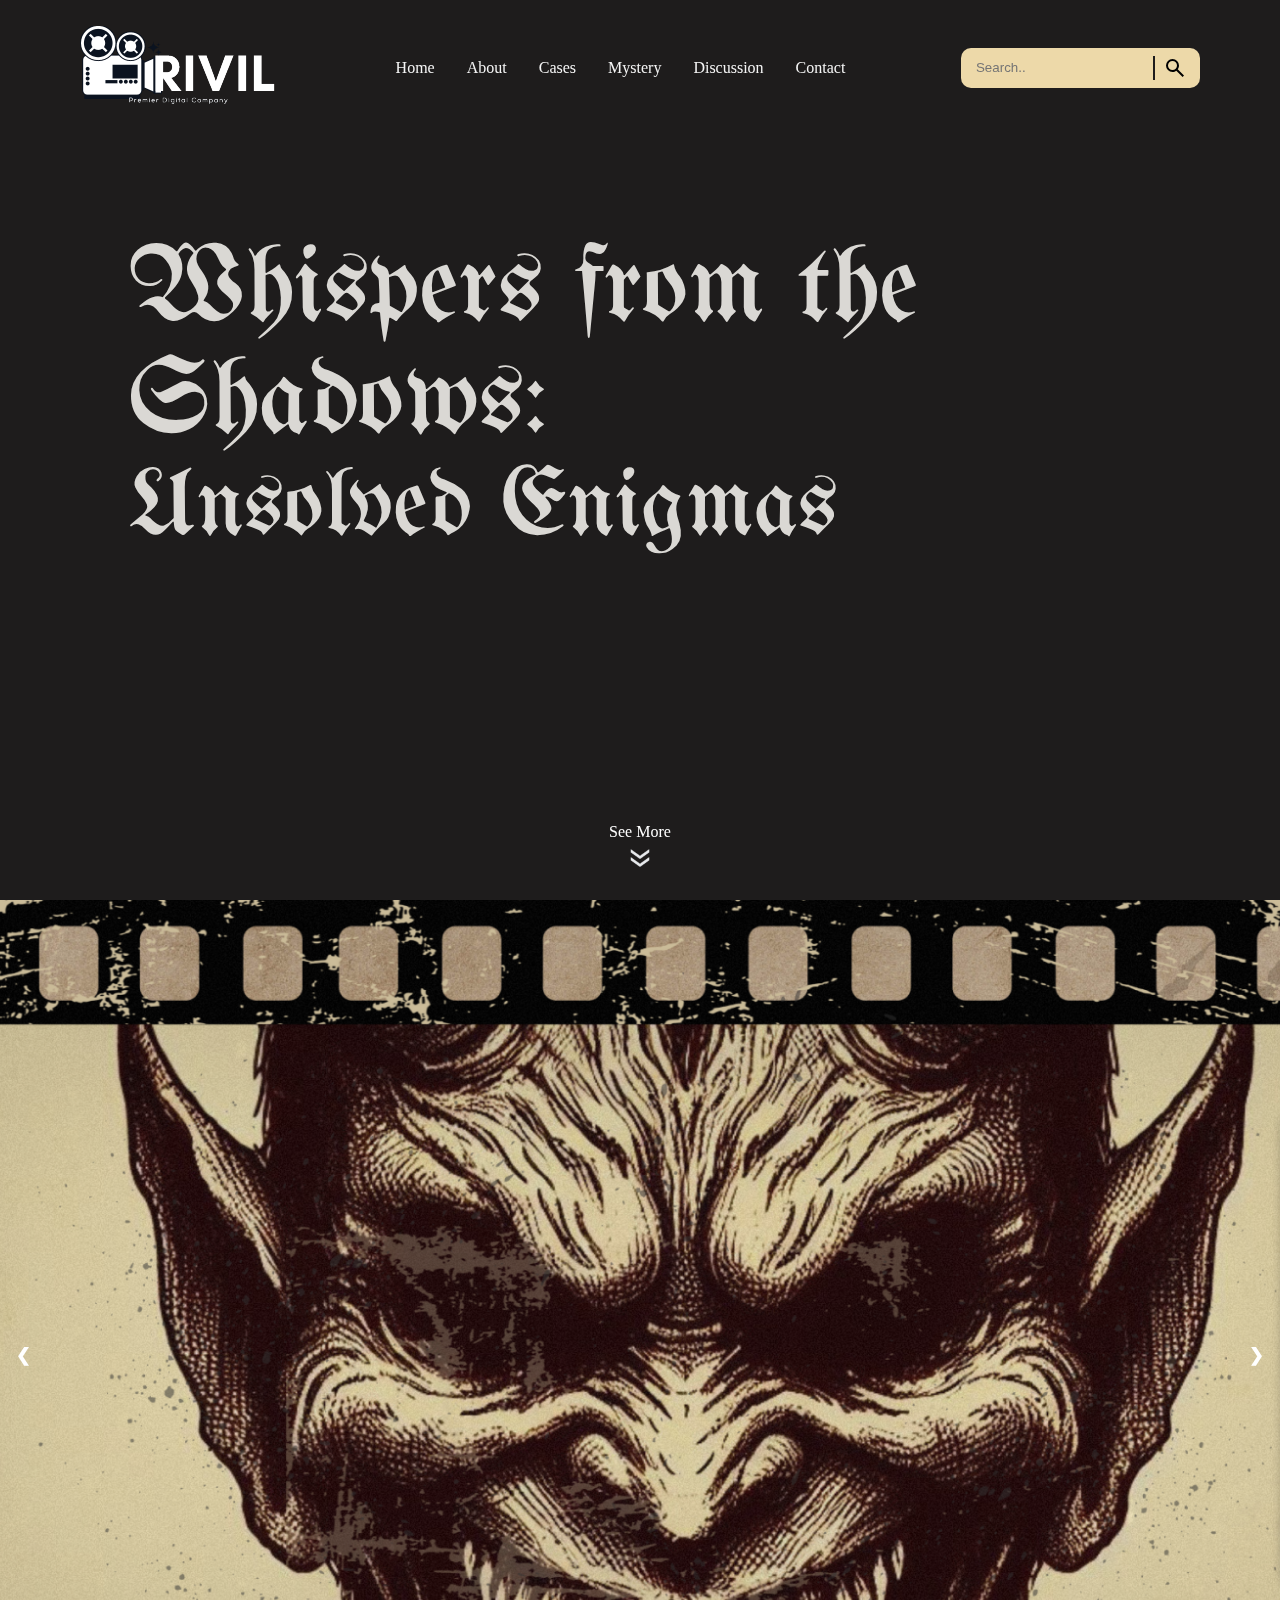
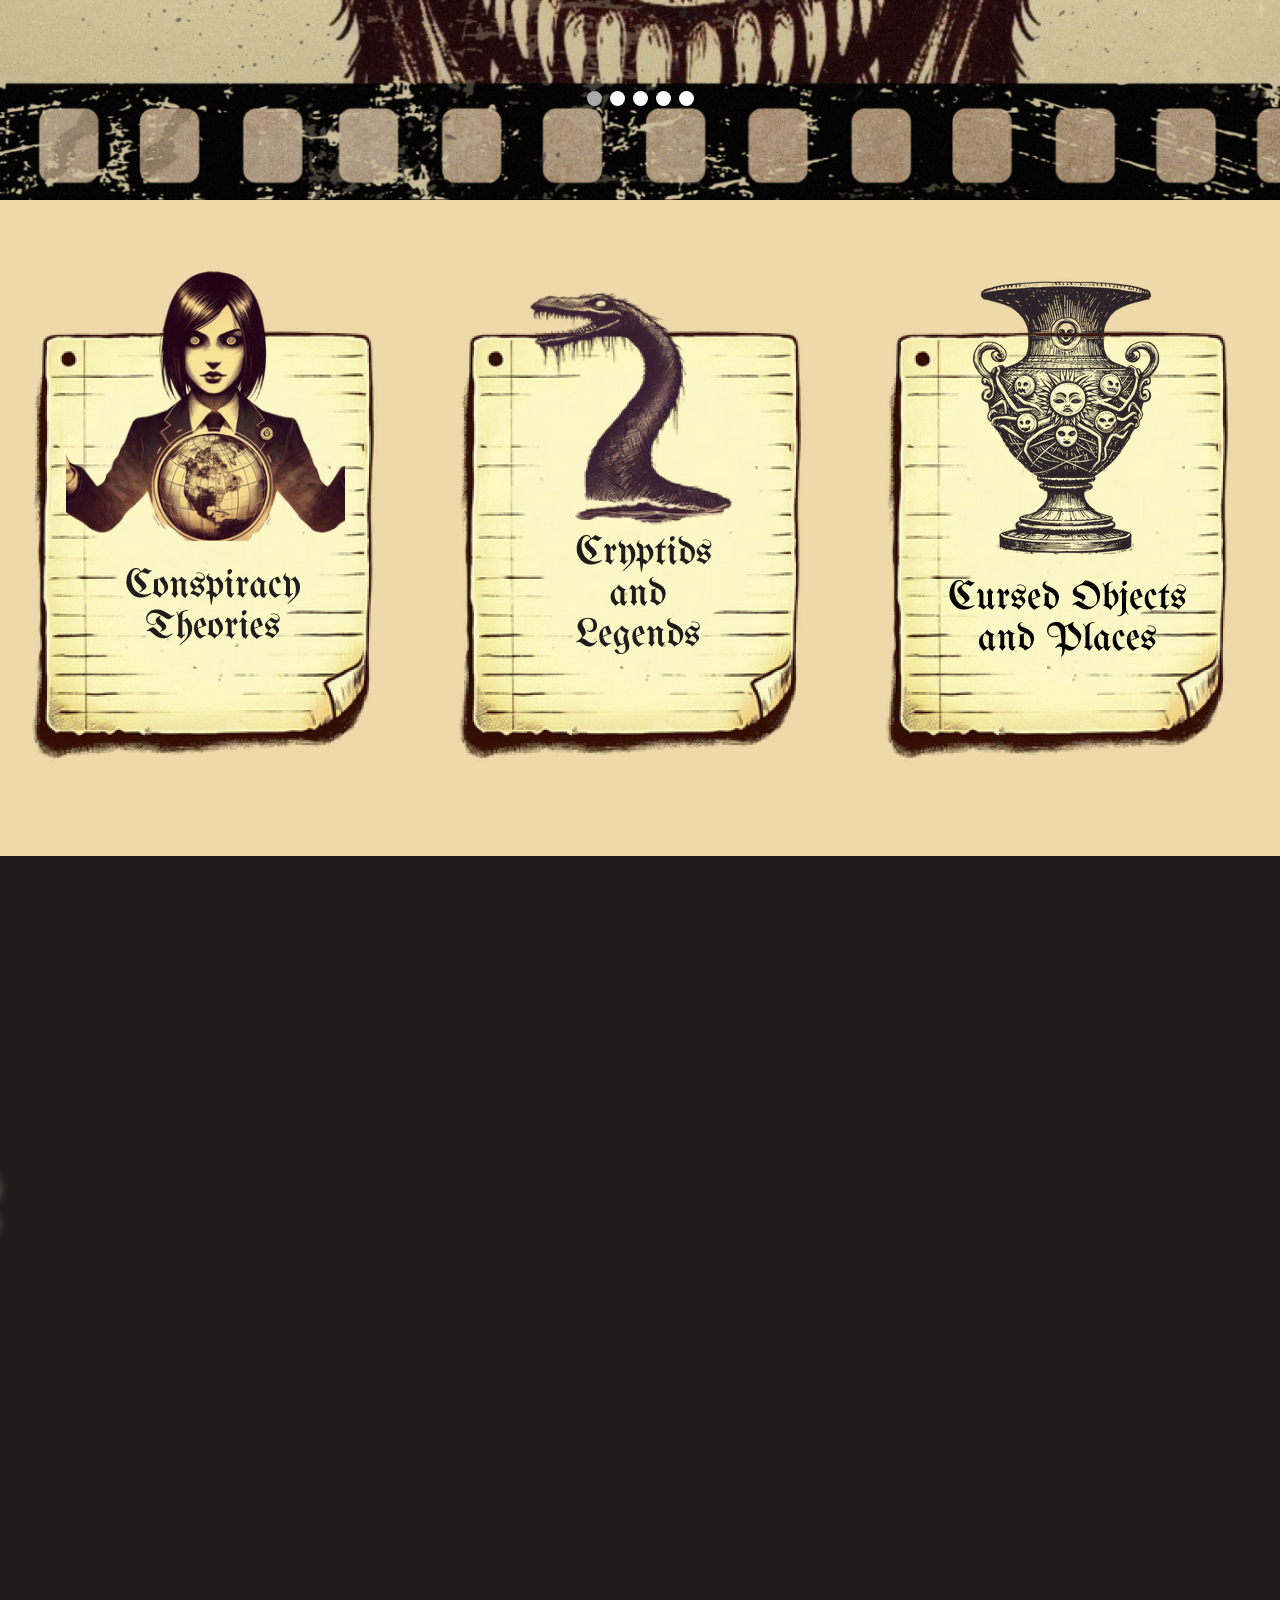
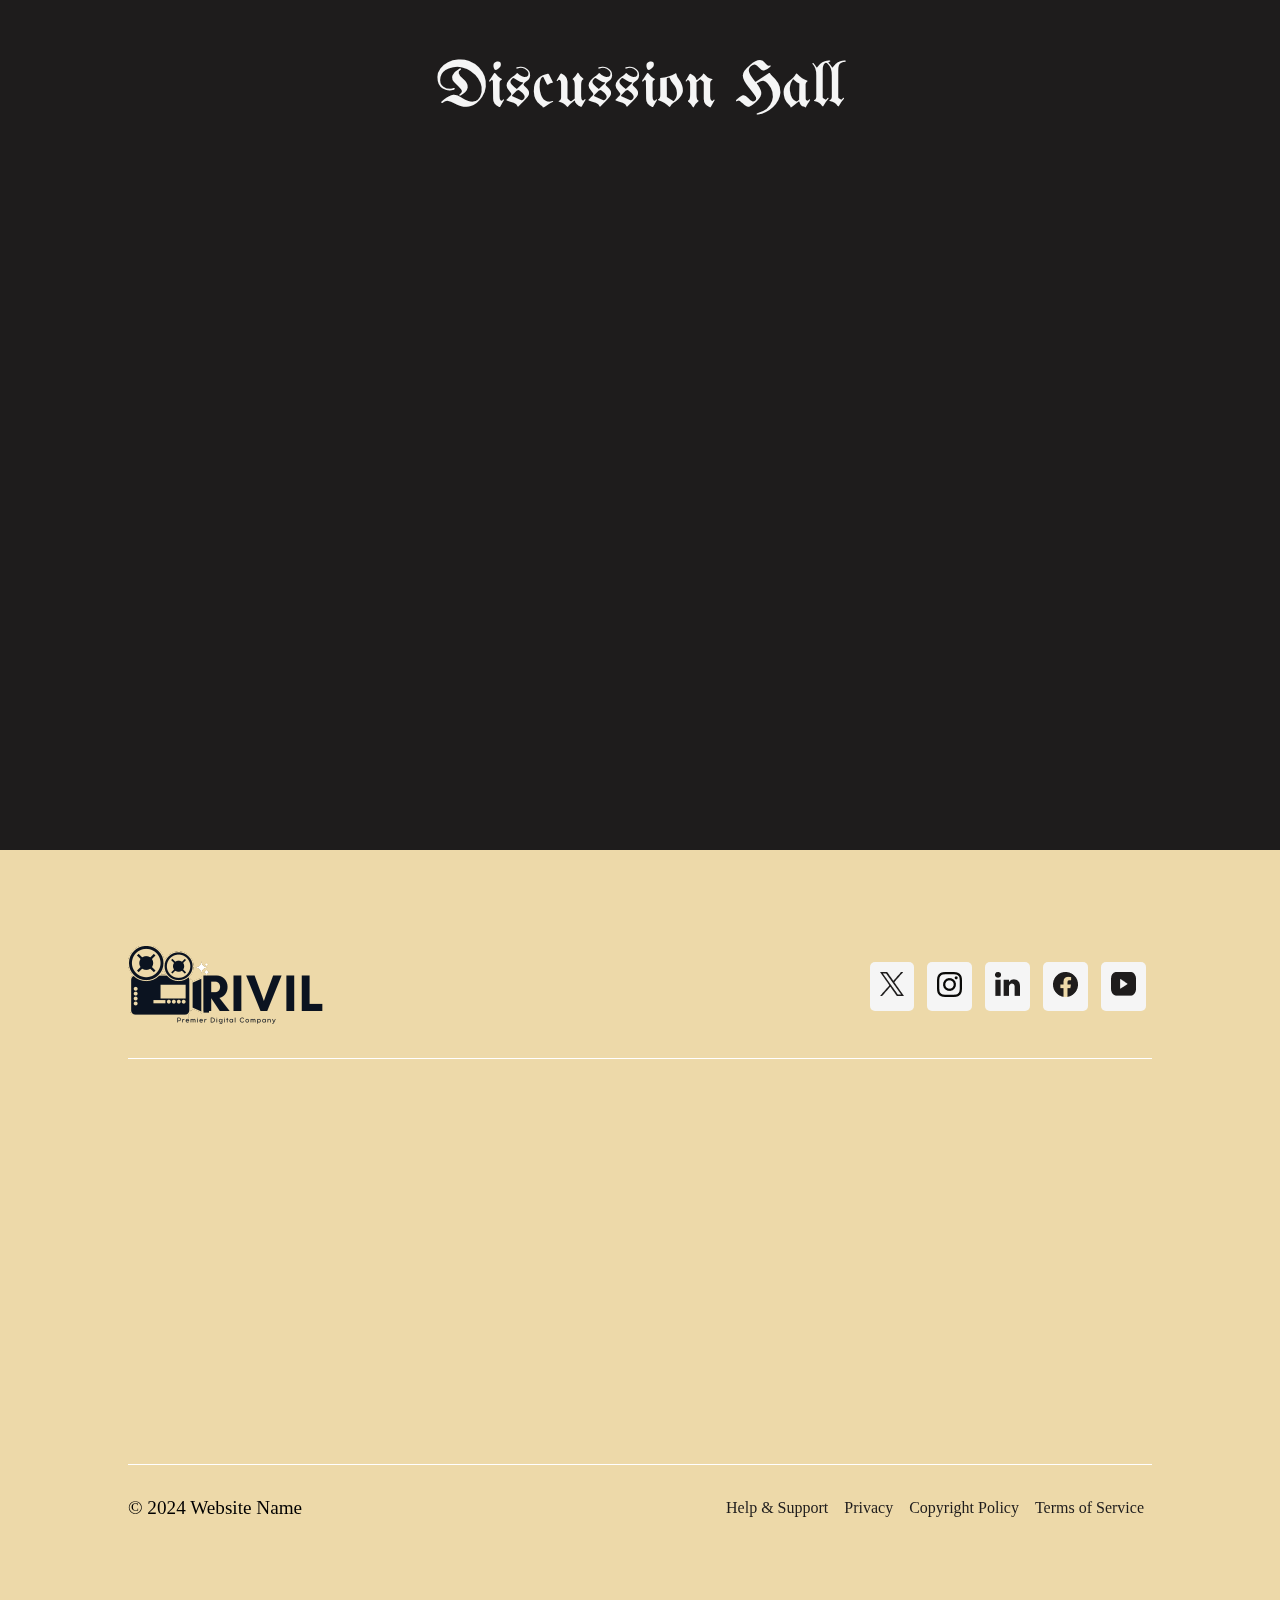
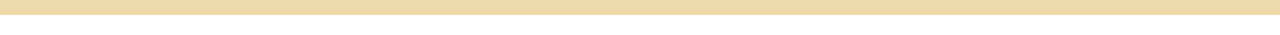
==== commit 8077efdf: "feat: added categories pages (also modified other files)" ====
--- a/index.html
+++ b/index.html
@@ -4,7 +4,7 @@
 <head>
     <meta charset="UTF-8">
     <meta name="viewport" content="width=device-width, initial-scale=1.0">
-    <title>Document</title>
+    <title>Unsolved Enigma</title>
     <link rel="stylesheet" href="/css/styles.css">
 </head>
 
@@ -75,7 +75,7 @@
                             feugiat risus.</p>
 
                         <div class="slider-buttons">
-                            <button>Read More</button>
+                            <a href="/pages-creatures/chupacabra.html"><button>Read More</button></a>
                             <button>Bookmark</button>
                         </div>
                     </div>
@@ -101,7 +101,7 @@
                             feugiat risus.</p>
 
                         <div class="slider-buttons">
-                            <button>Read More</button>
+                            <a href="/pages-creatures/anabelle.html"><button>Read More</button></a>
                             <button>Bookmark</button>
                         </div>
                     </div>
@@ -126,7 +126,7 @@
                             feugiat risus.</p>
 
                         <div class="slider-buttons">
-                            <button>Read More</button>
+                            <a href="/pages-creatures/axeman.html"><button>Read More</button></a>
                             <button>Bookmark</button>
                         </div>
                     </div>
@@ -151,7 +151,7 @@
                             feugiat risus.</p>
 
                         <div class="slider-buttons">
-                            <button>Read More</button>
+                            <a href="/pages-creatures/maryceleste.html"><button>Read More</button></a>
                             <button>Bookmark</button>
                         </div>
                     </div>
@@ -176,7 +176,7 @@
                             feugiat risus.</p>
 
                         <div class="slider-buttons">
-                            <button>Read More</button>
+                            <a href="/pages-creatures/bellwitch.html"><button>Read More</button></a>
                             <button>Bookmark</button>
                         </div>
                     </div>
@@ -206,17 +206,27 @@
         <article class="banner-article">
             <div class="banner-div">
                 <ul class="banner-ul">
-                    <li class="banner-li"><img src="/assets/images/categories/conspiracy-theories.png" /></li>
-                    <li class="banner-li"><img src="/assets/images/categories/cryptids-legends.png" /></li>
-                    <li class="banner-li"><img src="/assets/images/categories/cursed-obj-places.png" /></li>
+                    <li class="banner-li"><a href="/pages-categories/conspiracy-theories.html"><img
+                                src="/assets/images/categories/conspiracy-theories.png" /></a>
+                    </li>
+                    <li class="banner-li"><a href="/pages-categories/cryptids-legends.html"><img
+                                src="/assets/images/categories/cryptids-legends.png" /></a>
+                    </li>
+                    <li class="banner-li"><a href="/pages-categories/cursed-objects-places.html"><img
+                                src="/assets/images/categories/cursed-obj-places.png" /></a>
+                    </li>
                     <!-- <li class="banner-li"><img src="/images/categories/" /></li> -->
                 </ul>
             </div>
             <div class="banner-div">
                 <ul class="banner-ul">
-                    <li class="banner-li"><img src="/assets/images/categories/historical-mysteries.png" /></li>
-                    <li class="banner-li"><img src="/assets/images/categories/paranormal.png" /></li>
-                    <li class="banner-li"><img src="/assets/images/categories/unsolved-crimes.png" /></li>
+                    <li class="banner-li"><a href="/pages-categories/historical-mysteries.html"><img
+                                src="/assets/images/categories/historical-mysteries.png" /></a></li>
+                    <li class="banner-li"><a href="/pages-categories/paranormal-phenomena.html"><img
+                                src="/assets/images/categories/paranormal.png" /></a></li>
+                    <li class="banner-li"><a href="/pages-categories/unsolved-crimes.html"><img
+                                src="/assets/images/categories/unsolved-crimes.png" /></a>
+                    </li>
                     <!-- <li class="banner-li"><img src="/images/categories/" /></li> -->
                 </ul>
             </div>
@@ -303,7 +313,7 @@
         <section>
             <div class="footer-head">
                 <div>
-                    <img src="/assets/images/LOGO.png" alt="">
+                    <img src="/assets/images/logo-b.png" alt="">
                 </div>
                 <div>
                     <ul>
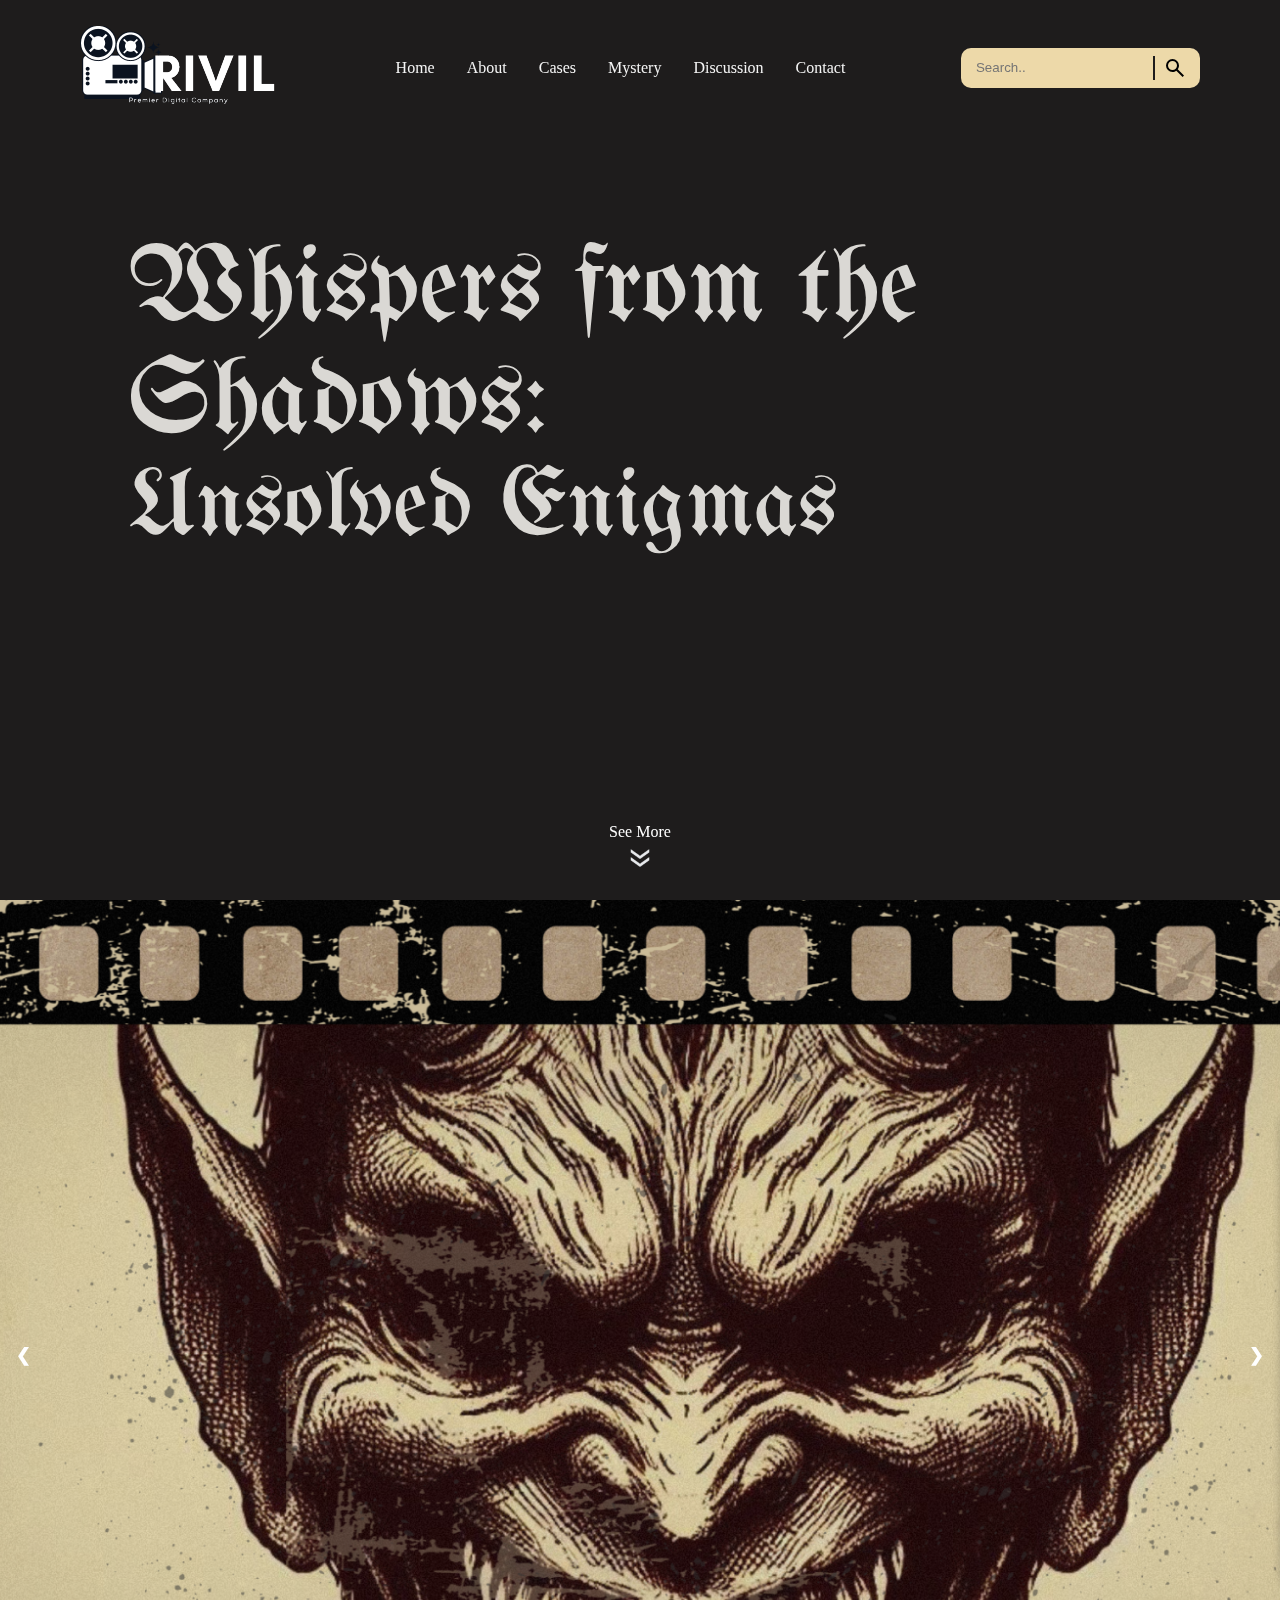
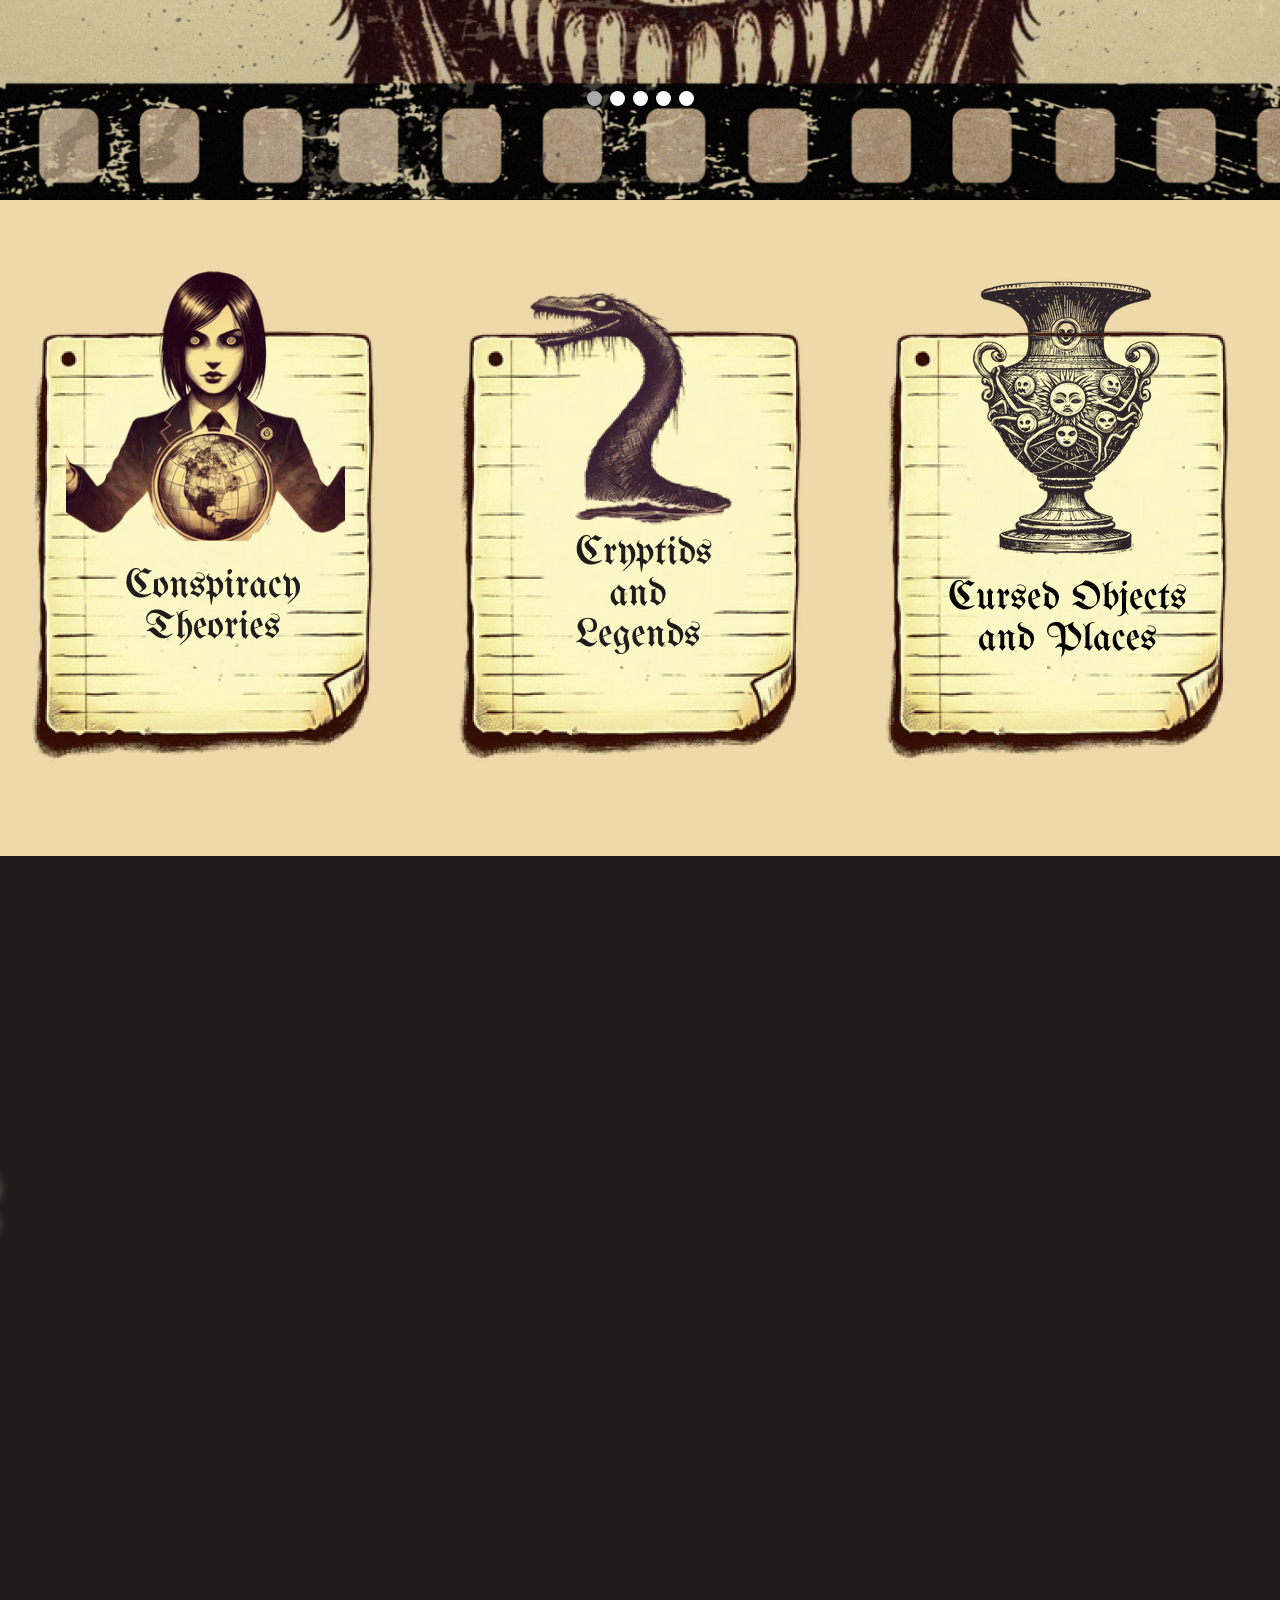
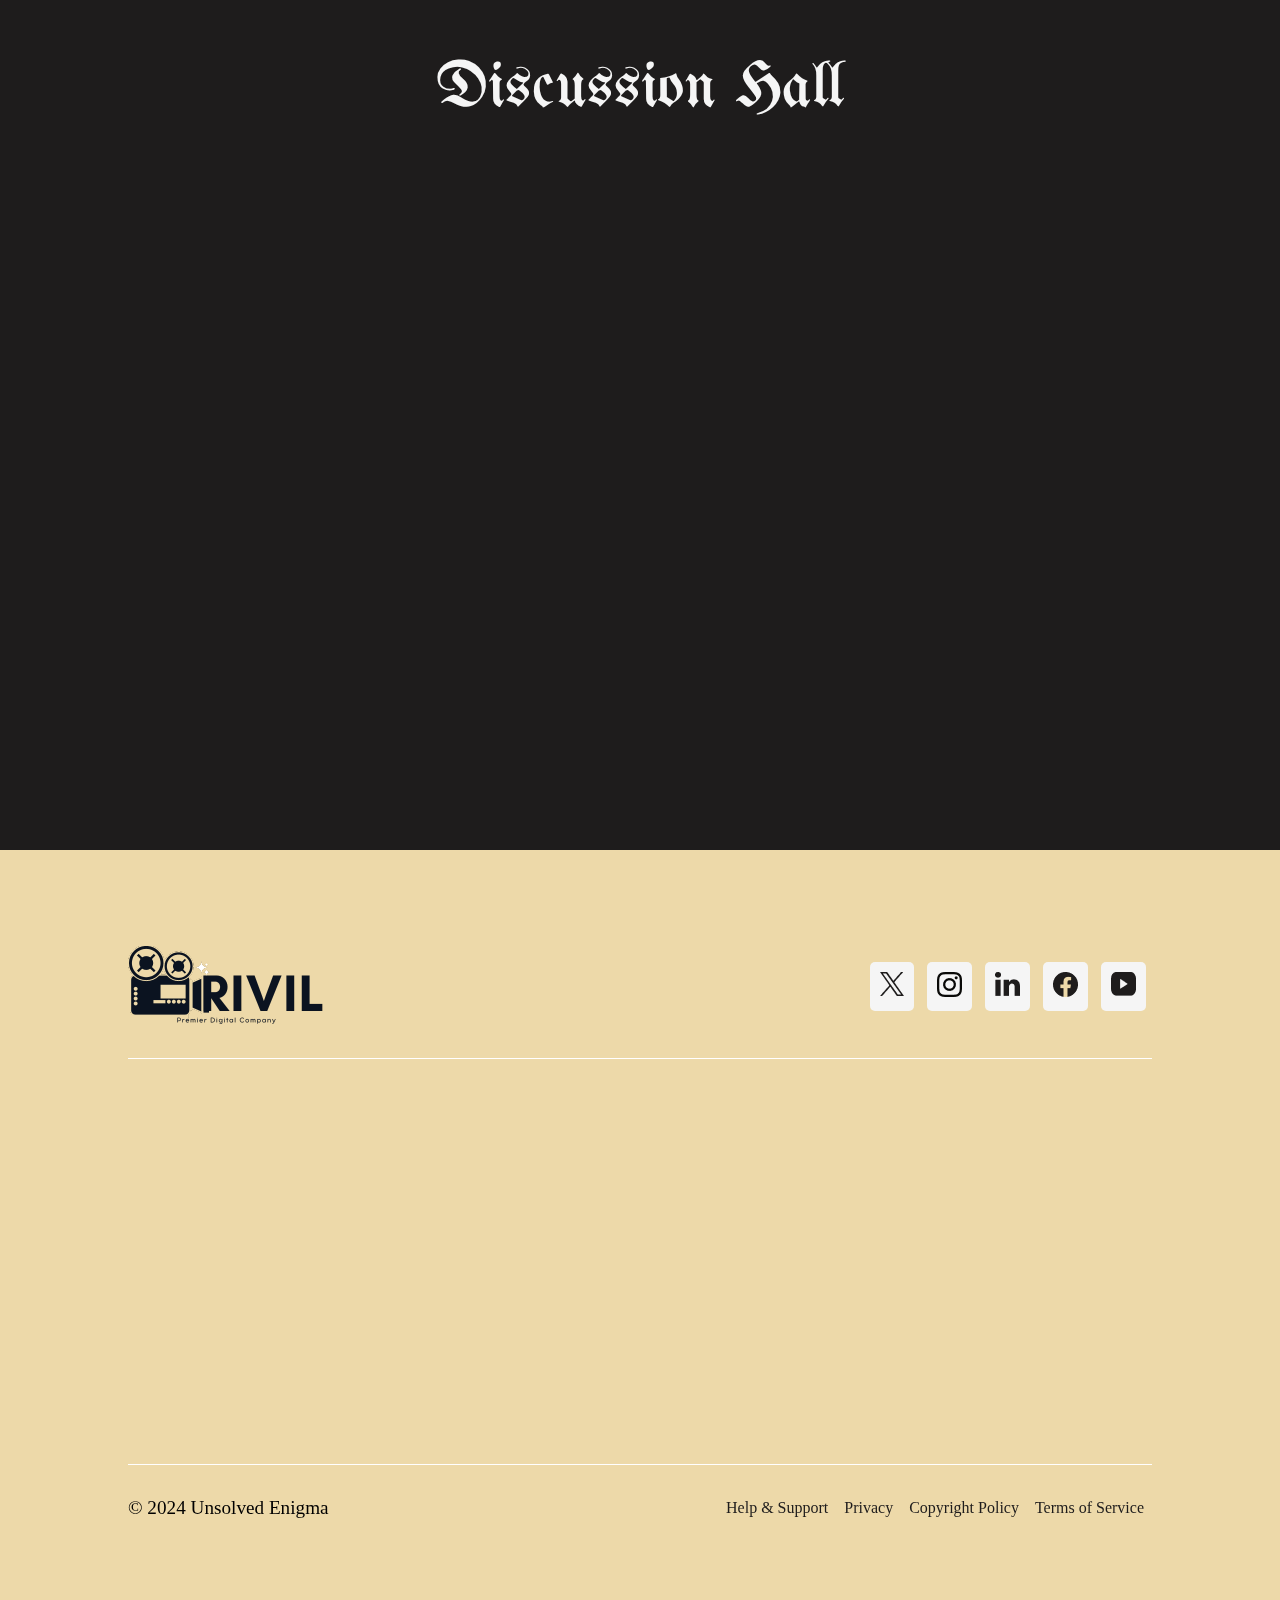
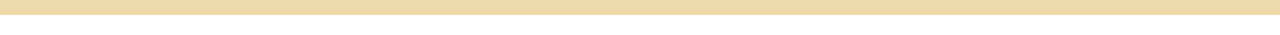
==== commit cf52ff8f: "refactor: updated content in index html" ====
--- a/index.html
+++ b/index.html
@@ -67,12 +67,12 @@
                 <div>
                     <span class="inView-left hidden-left slider-title">CHUPA CABRA</span>
                     <div class="inView-right hidden-right content-right">
-                        <span class="slider-subtitle">the cryptid of latin america</span>
-                        <p>Lorem ipsum dolor sit amet, consectetur adipiscing elit. Curabitur iaculis maximus sapien,
-                            eget iaculis mauris eleifend
-                            vel. Maecenas et augue felis. Vivamus scelerisque varius facilisis. Donec eu libero nulla.
-                            Morbi sit amet faucibus mi, a
-                            feugiat risus.</p>
+                        <span class="slider-subtitle">The cryptid of latin america</span>
+                        <p>Legend tells of the Chupacabra, a creature that prowls the night, draining the blood of
+                            livestock and striking fear into the hearts of rural communities. Descriptions vary, from a
+                            reptilian beast with glowing eyes to a canine-like creature with fangs, but the terror it
+                            inspires is consistent.
+                        </p>
 
                         <div class="slider-buttons">
                             <a href="/pages-creatures/chupacabra.html"><button>Read More</button></a>
@@ -93,12 +93,11 @@
                 <div>
                     <span class="hidden-left slider-title">ANA BELLE</span>
                     <div class="hidden-right content-right">
-                        <span class="slider-subtitle">the cryptid of latin america</span>
-                        <p>Lorem ipsum dolor sit amet, consectetur adipiscing elit. Curabitur iaculis maximus sapien,
-                            eget iaculis mauris eleifend
-                            vel. Maecenas et augue felis. Vivamus scelerisque varius facilisis. Donec eu libero nulla.
-                            Morbi sit amet faucibus mi, a
-                            feugiat risus.</p>
+                        <span class="slider-subtitle">Raggedy doll of death</span>
+                        <p>Deep within the case of Annabelle lies a tale of innocence turned malevolence. Purchased
+                            innocently as a gift, this seemingly harmless doll becomes a conduit for dark forces,
+                            wreaking havoc and terrorizing those who dare to possess her.
+                        </p>
 
                         <div class="slider-buttons">
                             <a href="/pages-creatures/anabelle.html"><button>Read More</button></a>
@@ -118,12 +117,10 @@
                 <div>
                     <span class="hidden-left slider-title">AXE MAN</span>
                     <div class="hidden-right content-right">
-                        <span class="slider-subtitle">the cryptid of latin america</span>
-                        <p>Lorem ipsum dolor sit amet, consectetur adipiscing elit. Curabitur iaculis maximus sapien,
-                            eget iaculis mauris eleifend
-                            vel. Maecenas et augue felis. Vivamus scelerisque varius facilisis. Donec eu libero nulla.
-                            Morbi sit amet faucibus mi, a
-                            feugiat risus.</p>
+                        <span class="slider-subtitle">Jazz with the axeman</span>
+                        <p>In the early 20th century, the city of New Orleans was gripped by fear as a shadowy figure
+                            known as the Axeman stalked its streets. Armed with an axe and a taste for blood, the Axeman
+                            targeted victims seemingly at random, leaving a trail of brutal murders in his wake.</p>
 
                         <div class="slider-buttons">
                             <a href="/pages-creatures/axeman.html"><button>Read More</button></a>
@@ -143,12 +140,11 @@
                 <div>
                     <span class="hidden-left slider-title">MARY CELESTE</span>
                     <div class="hidden-right content-right">
-                        <span class="slider-subtitle">the cryptid of latin america</span>
-                        <p>Lorem ipsum dolor sit amet, consectetur adipiscing elit. Curabitur iaculis maximus sapien,
-                            eget iaculis mauris eleifend
-                            vel. Maecenas et augue felis. Vivamus scelerisque varius facilisis. Donec eu libero nulla.
-                            Morbi sit amet faucibus mi, a
-                            feugiat risus.</p>
+                        <span class="slider-subtitle">Puzzling vanishing</span>
+                        <p>The Mary Celeste, a vessel found drifting aimlessly in the Atlantic Ocean, is shrouded in
+                            mystery. Its decks were perfectly intact, yet its crew was nowhere to be found, leaving
+                            behind a ghost ship that defies explanation. The truth behind the Mary Celeste's enigmatic
+                            fate remains elusive, captivating the imagination of generations.</p>
 
                         <div class="slider-buttons">
                             <a href="/pages-creatures/maryceleste.html"><button>Read More</button></a>
@@ -168,12 +164,10 @@
                 <div>
                     <span class="hidden-left slider-title">BELL WITCH</span>
                     <div class="hidden-right content-right">
-                        <span class="slider-subtitle">the cryptid of latin america</span>
-                        <p>Lorem ipsum dolor sit amet, consectetur adipiscing elit. Curabitur iaculis maximus sapien,
-                            eget iaculis mauris eleifend
-                            vel. Maecenas et augue felis. Vivamus scelerisque varius facilisis. Donec eu libero nulla.
-                            Morbi sit amet faucibus mi, a
-                            feugiat risus.</p>
+                        <span class="slider-subtitle">Haunting of the witch</span>
+                        <p>Nestled in the Tennessee countryside, the Bell Witch House is steeped in centuries-old legend
+                            and lore. The tale begins with the Bell family, plagued by strange phenomena and tormented
+                            by an unseen entity known as the Bell Witch.</p>
 
                         <div class="slider-buttons">
                             <a href="/pages-creatures/bellwitch.html"><button>Read More</button></a>
@@ -285,20 +279,21 @@
         </div>
         <!--  -->
         <div class="inView-y discussion">
-            <span class="disc-sender">~japjapchildluver</span>
-            <h3 class="disc-title">ive been keeping this secret for a long time</h3>
+            <span class="disc-sender">~dallasdelulu</span>
+            <h3 class="disc-title">i discovered something about my crush</h3>
             <p>
-                I've been keeping this secret for a long time, buried deep within the heart of the Philippine jungle,
-                where the dense
-                foliage hides ancient mysteries waiting to be discovered. It's a secret that chills me to the bone every
-                time I think
-                about it, a tale of horror that haunts my dreams.
+                I never expected my innocent crush to lead me to such a terrifying discovery. It all started innocently
+                enough, with a
+                simple infatuation that grew stronger with each passing day. But as I began to delve deeper into his
+                life, I stumbled
+                upon something that chilled me to the bone.
                 <br><br>
-                It all began when I stumbled upon an old, overgrown trail deep in the jungle. Intrigued by the promise
-                of adventure, I
-                followed the path deeper into the wilderness, the dense foliage closing in around me like gnarled
-                fingers. The air grew
-                thick with humidity, and the sounds of the jungle seemed to fade away, leaving me in an eerie silence.
+                Late one night, as I scrolled through his social media profiles, I came across a series of cryptic posts
+                that seemed out
+                of place. Strange symbols, eerie images, and cryptic messages filled his feed, leaving me with a sense
+                of unease.
+                Ignoring the warning signs, I brushed it off as mere coincidence, until one fateful encounter changed
+                everything.
 
                 <a><a href="">Read More</a></a>
             </p>
@@ -350,7 +345,7 @@
             <hr>
             <div class="footer-foot">
                 <div class="copyright">
-                    &#169; 2024 Website Name
+                    &#169; 2024 Unsolved Enigma
                 </div>
                 <div>
                     <ul>
